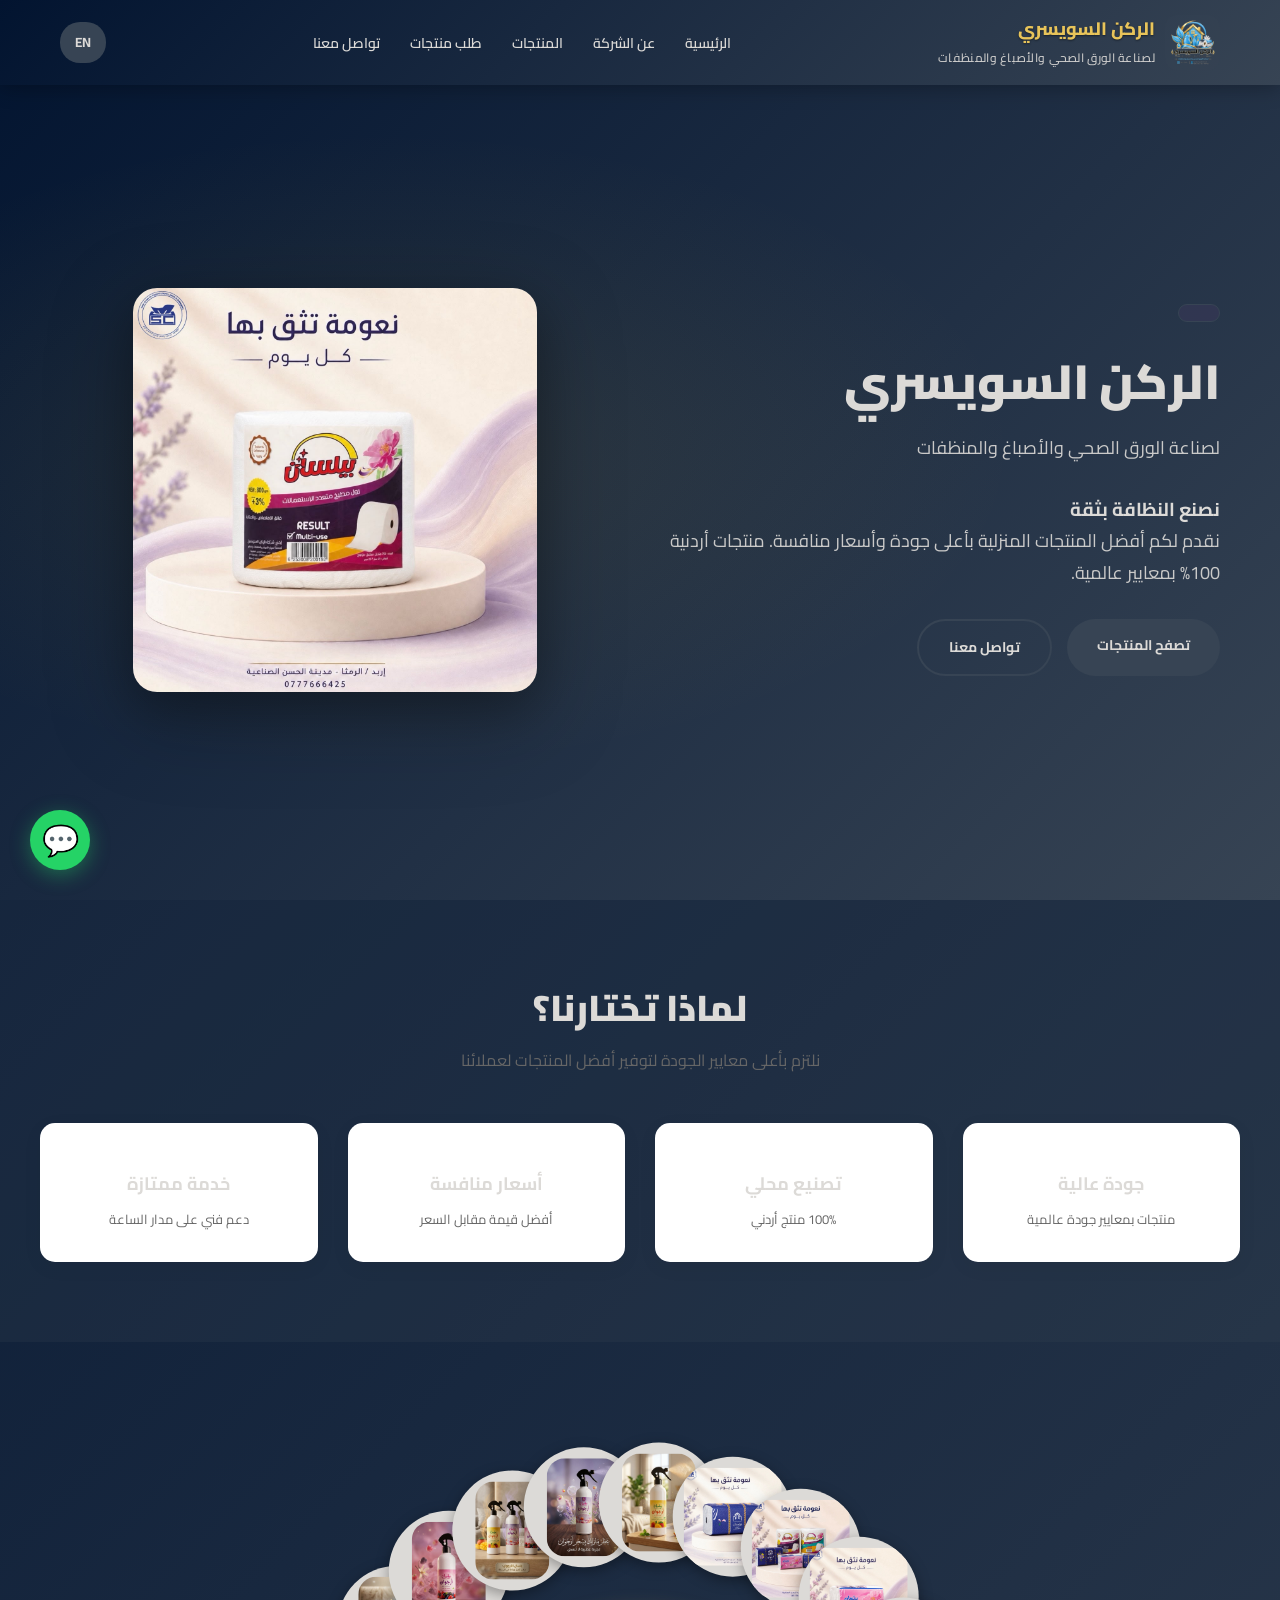
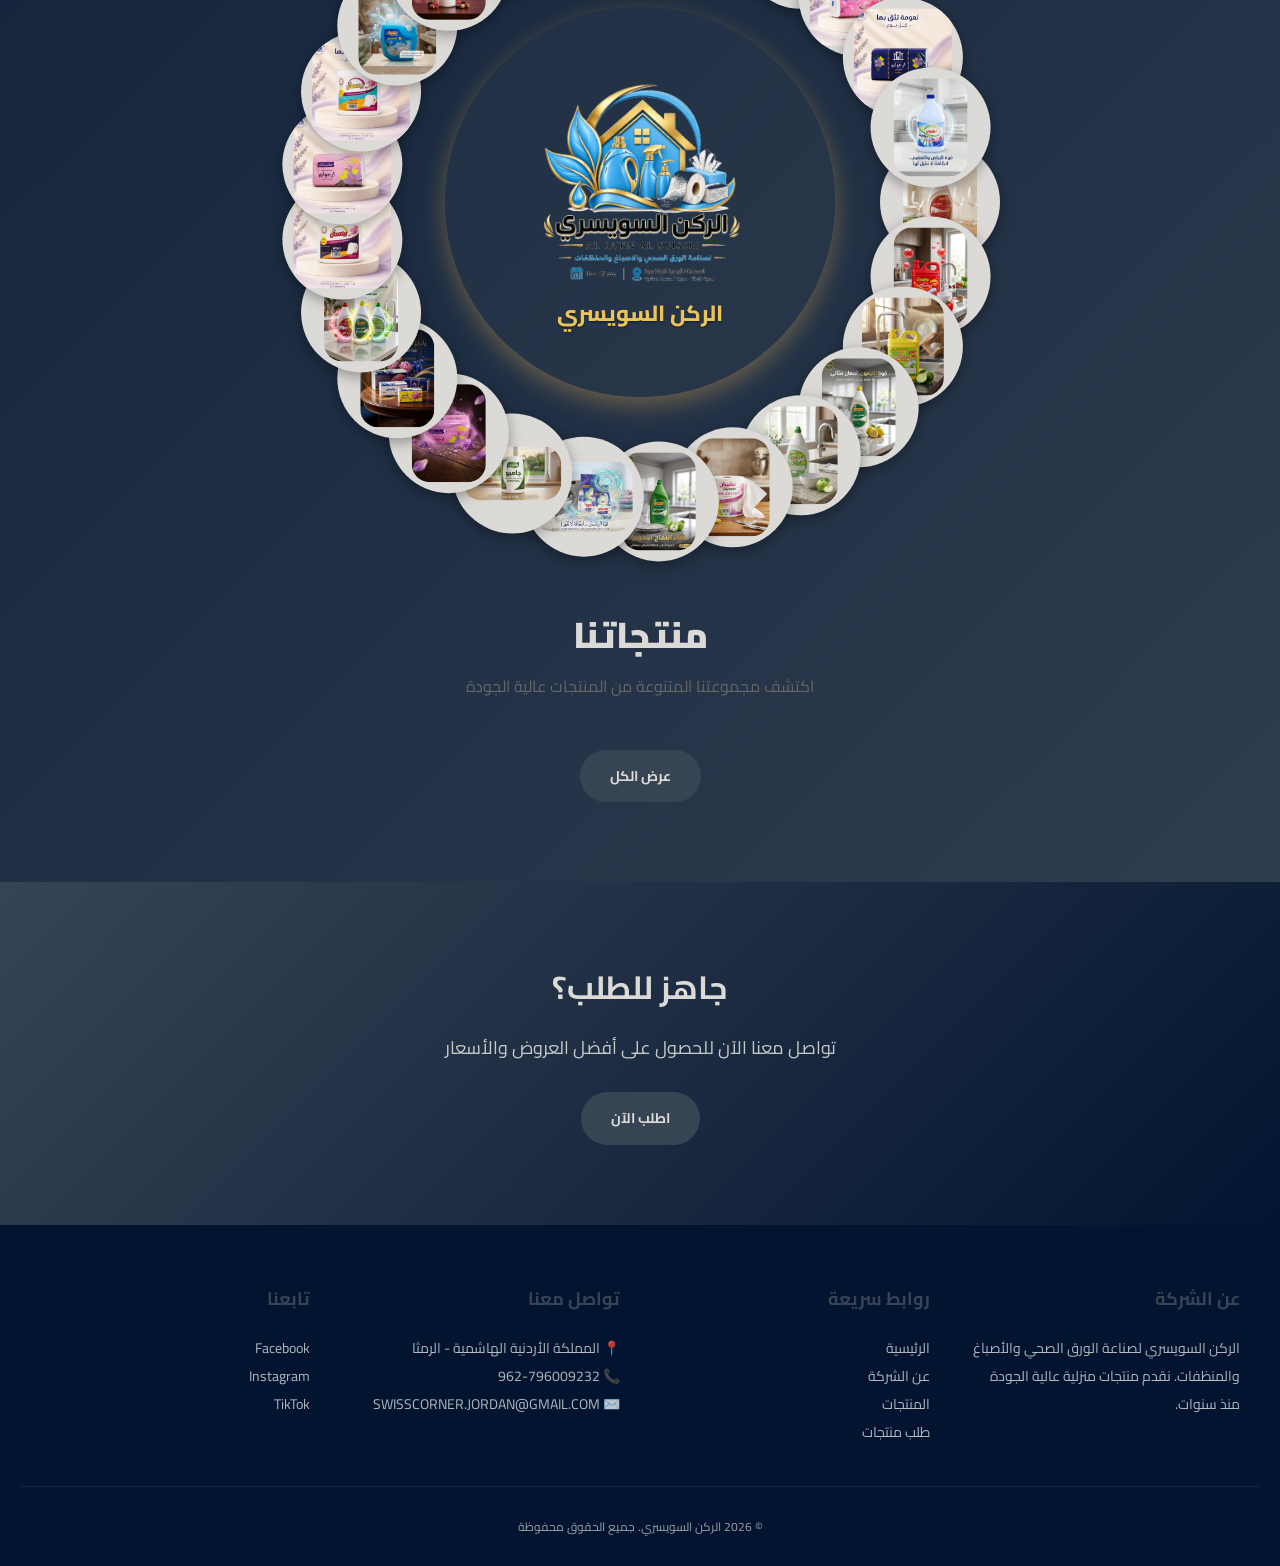
==== index.html @ 1c8a378b "Add gold 'الركن السويسري' text under orbit-center logo" ====
<!DOCTYPE html>
<html lang="ar" dir="rtl">
<head>
    <meta charset="UTF-8">
    <meta name="viewport" content="width=device-width, initial-scale=1.0">
    <title>  - </title>
    <link rel="stylesheet" href="css/style.css">
    <link rel="icon" href="images/icon-180.png">
    <link rel="apple-touch-icon" sizes="180x180" href="images/icon-180.png">
    <link rel="manifest" href="manifest.webmanifest">
    <meta name="apple-mobile-web-app-capable" content="yes">
    <meta name="mobile-web-app-capable" content="yes">
    <meta name="apple-mobile-web-app-title" content="الركن السويسري">
</head>
<body>
    <!-- Header -->
    <header>
        <div class="nav-container">
            <a href="index.html" class="logo">
                <img src="images/logo.png" alt="الركن السويسري" class="logo-img">
                <div class="logo-text">
                    <h1>الركن السويسري</h1>
                    <span>لصناعة الورق الصحي والأصباغ والمنظفات</span>
                </div>
            </a>
            <nav>
                <ul>
                    <li><a href="index.html" data-i18n="nav_home">الرئيسية</a></li>
                    <li><a href="about.html" data-i18n="nav_about">من نحن</a></li>
                    <li><a href="products.html" data-i18n="nav_products">منتجات</a></li>
                    <li><a href="order.html" data-i18n="nav_order">طلب عبر الإنترنت</a></li>
                    <li><a href="contact.html" data-i18n="nav_contact">تواصل معنا</a></li>
                </ul>
            </nav>
            <button class="lang-switch" onclick="switchLang()">EN</button>
                <button class="nav-toggle" aria-label="القائمة">☰</button>
        </div>
    </header>

    <!-- Hero Section -->
    <section class="hero">
        <div class="hero-content">
            <div class="hero-text">
                <span class="hero-badge">  </span>
                <h2 data-i18n="hero_title"> </h2>
                <p class="hero-subtitle" data-i18n="hero_subtitle">    </p>
                <h3 data-i18n="hero_slogan">  <span></span></h3>
                <p data-i18n="hero_desc">        .   100%  .</p>
                <div class="hero-buttons">
                    <a href="products.html" class="btn btn-primary" data-i18n="hero_btn1"> </a>
                    <a href="contact.html" class="btn btn-secondary" data-i18n="hero_btn2"> </a>
                </div>
            </div>
            <div class="hero-image">
                <div class="hero-slideshow">
                    <img class="hero-slide hero-slide--logo active" src="images/logo.png" alt="الركن السويسري">
                    <img class="hero-slide" src="images/slide1.png" alt="">
                    <img class="hero-slide" src="images/slide2.png" alt="">
                    <img class="hero-slide" src="images/slide3.png" alt="">
                    <img class="hero-slide" src="images/slide4.png" alt="">
                    <img class="hero-slide" src="images/slide5.png" alt="">
                    <img class="hero-slide" src="images/slide6.png" alt="">
                    <img class="hero-slide" src="images/slide7.png" alt="">
                    <img class="hero-slide" src="images/slide8.png" alt="">
                    <img class="hero-slide" src="images/slide9.png" alt="">
                </div>
            </div>
        </div>
    </section>

    <!-- Features Section -->
    <section class="features">
        <div class="section-title">
            <h2 data-i18n="features_title"> </h2>
            <p data-i18n="features_desc">       </p>
        </div>
        <div class="features-grid">
            <div class="feature-card">
                <div class="feature-icon"></div>
                <h3 data-i18n="feature1_title"> </h3>
                <p data-i18n="feature1_desc">   </p>
            </div>
            <div class="feature-card">
                <div class="feature-icon"></div>
                <h3 data-i18n="feature2_title"> </h3>
                <p data-i18n="feature2_desc">100%  </p>
            </div>
            <div class="feature-card">
                <div class="feature-icon"></div>
                <h3 data-i18n="feature3_title"> </h3>
                <p data-i18n="feature3_desc">   </p>
            </div>
            <div class="feature-card">
                <div class="feature-icon"></div>
                <h3 data-i18n="feature4_title"> </h3>
                <p data-i18n="feature4_desc">    </p>
            </div>
        </div>
    </section>

    <!-- Products Section -->
    <section class="products">
        <div class="orbit" id="orbit">
            <div class="orbit-center"><img src="images/logo.png" alt="الركن السويسري"><span class="orbit-center-text">الركن السويسري</span></div>
            <div class="orbit-ring">
                <div class="orbit-item" style="--a:0deg"><div class="orbit-img"><img src="images/orbit1.png" alt="الركن السويسري"></div></div>
                <div class="orbit-item" style="--a:14.4deg"><div class="orbit-img"><img src="images/orbit2.png" alt="الركن السويسري"></div></div>
                <div class="orbit-item" style="--a:28.8deg"><div class="orbit-img"><img src="images/orbit3.png" alt="الركن السويسري"></div></div>
                <div class="orbit-item" style="--a:43.2deg"><div class="orbit-img"><img src="images/orbit4.png" alt="الركن السويسري"></div></div>
                <div class="orbit-item" style="--a:57.6deg"><div class="orbit-img"><img src="images/orbit5.png" alt="الركن السويسري"></div></div>
                <div class="orbit-item" style="--a:72deg"><div class="orbit-img"><img src="images/orbit6.png" alt="الركن السويسري"></div></div>
                <div class="orbit-item" style="--a:86.4deg"><div class="orbit-img"><img src="images/orbit7.png" alt="الركن السويسري"></div></div>
                <div class="orbit-item" style="--a:100.8deg"><div class="orbit-img"><img src="images/orbit8.png" alt="الركن السويسري"></div></div>
                <div class="orbit-item" style="--a:115.2deg"><div class="orbit-img"><img src="images/orbit9.png" alt="الركن السويسري"></div></div>
                <div class="orbit-item" style="--a:129.6deg"><div class="orbit-img"><img src="images/orbit10.png" alt="الركن السويسري"></div></div>
                <div class="orbit-item" style="--a:144deg"><div class="orbit-img"><img src="images/orbit11.png" alt="الركن السويسري"></div></div>
                <div class="orbit-item" style="--a:158.4deg"><div class="orbit-img"><img src="images/orbit12.png" alt="الركن السويسري"></div></div>
                <div class="orbit-item" style="--a:172.8deg"><div class="orbit-img"><img src="images/orbit13.png" alt="الركن السويسري"></div></div>
                <div class="orbit-item" style="--a:187.2deg"><div class="orbit-img"><img src="images/orbit14.png" alt="الركن السويسري"></div></div>
                <div class="orbit-item" style="--a:201.6deg"><div class="orbit-img"><img src="images/orbit15.png" alt="الركن السويسري"></div></div>
                <div class="orbit-item" style="--a:216deg"><div class="orbit-img"><img src="images/orbit16.png" alt="الركن السويسري"></div></div>
                <div class="orbit-item" style="--a:230.4deg"><div class="orbit-img"><img src="images/orbit17.png" alt="الركن السويسري"></div></div>
                <div class="orbit-item" style="--a:244.8deg"><div class="orbit-img"><img src="images/orbit18.png" alt="الركن السويسري"></div></div>
                <div class="orbit-item" style="--a:259.2deg"><div class="orbit-img"><img src="images/orbit19.png" alt="الركن السويسري"></div></div>
                <div class="orbit-item" style="--a:273.6deg"><div class="orbit-img"><img src="images/orbit20.png" alt="الركن السويسري"></div></div>
                <div class="orbit-item" style="--a:288deg"><div class="orbit-img"><img src="images/orbit21.png" alt="الركن السويسري"></div></div>
                <div class="orbit-item" style="--a:302.4deg"><div class="orbit-img"><img src="images/orbit22.png" alt="الركن السويسري"></div></div>
                <div class="orbit-item" style="--a:316.8deg"><div class="orbit-img"><img src="images/orbit23.png" alt="الركن السويسري"></div></div>
                <div class="orbit-item" style="--a:331.2deg"><div class="orbit-img"><img src="images/orbit24.png" alt="الركن السويسري"></div></div>
                <div class="orbit-item" style="--a:345.6deg"><div class="orbit-img"><img src="images/orbit25.png" alt="الركن السويسري"></div></div>
            </div>
        </div>
        <div class="section-title">
            <h2 data-i18n="products_title"></h2>
            <p data-i18n="products_desc">      </p>
        </div>
        <div style="text-align: center; margin-top: 40px;">
            <a href="products.html" class="btn btn-primary" data-i18n="view_all"> </a>
        </div>
    </section>

    <!-- CTA Section -->
    <section class="cta">
        <h2 data-i18n="cta_title"> </h2>
        <p data-i18n="cta_desc">       </p>
        <a href="order.html" class="btn btn-primary" data-i18n="cta_btn"> </a>
    </section>

    <!-- Footer -->
    <footer>
        <div class="footer-grid">
            <div class="footer-col">
                <h3 data-i18n="footer_about">عن الشركة</h3>
                <p data-i18n="footer_about_desc">      .       .</p>
            </div>
            <div class="footer-col">
                <h3 data-i18n="footer_links">روابط سريعة</h3>
                <a href="index.html" data-i18n="nav_home">الرئيسية</a>
                <a href="about.html" data-i18n="nav_about">من نحن</a>
                <a href="products.html" data-i18n="nav_products">منتجات</a>
                <a href="order.html" data-i18n="nav_order">طلب عبر الإنترنت</a>
            </div>
            <div class="footer-col">
                <h3 data-i18n="footer_contact">تواصل معنا</h3>
                <p>📍 المملكة الأردنية الهاشمية - الرمثا</p>
                <p>📞 962-796009232</p>
                <p>✉️ SWISSCORNER.JORDAN@GMAIL.COM</p>
            </div>
            <div class="footer-col">
                <h3>تابعنا</h3>
                <a href="https://www.facebook.com/profile.php?id=61593704157721">Facebook</a>
                <a href="https://www.instagram.com/swisscorner.jordan/">Instagram</a>
                <a href="https://www.tiktok.com/@wadi1975wadi">TikTok</a>
            </div>
        </div>
        <div class="footer-bottom">
            <p>© 2026 الركن السويسري. <span data-i18n="footer_rights">جميع الحقوق محفوظة</span></p>
        </div>
    </footer>

    <!-- WhatsApp Button -->
    <a href="https://wa.me/962796009232" class="whatsapp-btn" target="_blank">💬</a>

    <script src="js/main.js"></script>
</body>
</html>
---- css/style.css ----
@import url('https://fonts.googleapis.com/css2?family=Cairo:wght@400;600;700;900&display=swap');

* {
    margin: 0;
    padding: 0;
    box-sizing: border-box;
}

img {
    border-radius: 22px;
}

:root {
    --primary: #DCDAD7;
    --secondary: #374454;
    --accent: #374454;
    --gold: #374454;
    --gold-light: #DCDAD7;
    --gold-dark: #374454;
    --white: #ffffff;
    --gray: rgba(55,68,84,0.22);
    --text: #DCDAD7;
    --grad: linear-gradient(135deg, #021430 0%, #374454 100%);
    --grad-soft: linear-gradient(135deg, #374454 0%, #021430 100%);
    --panel: rgba(55,68,84,0.18);
    --ink: #021430;
}

html {
    background: #021430;
}

body {
    font-family: 'Cairo', sans-serif;
    direction: rtl;
    line-height: 1.6;
    color: var(--text);
    background: var(--grad);
    min-height: 100vh;
}

body.ltr {
    direction: ltr;
}

/* Header */
header {
    background: var(--grad);
    color: var(--text);
    padding: 15px 0;
    position: fixed;
    width: 100%;
    top: 0;
    z-index: 1000;
    box-shadow: 0 2px 20px rgba(0,0,0,0.3);
}

.nav-container {
    max-width: 1200px;
    margin: 0 auto;
    padding: 0 20px;
    display: flex;
    justify-content: space-between;
    align-items: center;
}

.logo {
    display: flex;
    align-items: center;
    gap: 10px;
    text-decoration: none;
    color: var(--text);
}

.logo-img {
    width: 55px;
    height: 55px;
    object-fit: contain;
    border-radius: 12px;
    background: var(--panel);
    padding: 4px;
}

.logo-text h1 {
    font-size: 18px;
    font-weight: 800;
    color: #E8C45A;
    font-family: 'Cairo', sans-serif;
    text-shadow: 0 1px 2px rgba(0,0,0,0.45);
}

.logo-text span {
    font-size: 12px;
    font-weight: 500;
    color: var(--text);
    opacity: 0.92;
    letter-spacing: 0.3px;
}

nav ul {
    display: flex;
    list-style: none;
    gap: 30px;
}

nav a {
    color: var(--text);
    text-decoration: none;
    font-weight: 600;
    transition: color 0.3s;
    font-size: 14px;
}

nav a:hover {
    color: var(--gold);
}

.lang-switch {
    background: var(--gold);
    color: var(--primary);
    border: none;
    padding: 8px 15px;
    border-radius: 20px;
    cursor: pointer;
    font-weight: 700;
    font-family: 'Cairo', sans-serif;
    transition: all 0.3s;
}

.lang-switch:hover {
    background: var(--white);
}

.nav-toggle {
    display: none;
    background: transparent;
    border: none;
    color: var(--white);
    font-size: 28px;
    cursor: pointer;
    padding: 4px 10px;
    line-height: 1;
}

/* Hero Section */
.hero {
    background: var(--grad);
    color: var(--text);
    min-height: 100vh;
    display: flex;
    align-items: center;
    padding-top: 80px;
    position: relative;
    overflow: hidden;
}

.hero::before {
    content: '';
    position: absolute;
    top: 0;
    left: 0;
    right: 0;
    bottom: 0;
    background: radial-gradient(ellipse at 30% 50%, rgba(212, 175, 55, 0.1) 0%, transparent 50%);
}

.hero-content {
    max-width: 1200px;
    margin: 0 auto;
    padding: 0 20px;
    display: grid;
    grid-template-columns: 1fr 1fr;
    gap: 60px;
    align-items: center;
    position: relative;
    z-index: 1;
}

.hero-text h2 {
    font-size: 48px;
    font-weight: 900;
    margin-bottom: 20px;
    line-height: 1.3;
    font-family: 'Cairo', sans-serif;
}

.hero-text h2 span {
    color: var(--primary);
}

.hero-text p {
    font-size: 18px;
    opacity: 0.9;
    margin-bottom: 30px;
    line-height: 1.8;
}

.hero-badge {
    display: inline-block;
    background: rgba(122, 59, 143, 0.12);
    color: var(--primary);
    padding: 8px 20px;
    border-radius: 25px;
    border: 1px solid var(--gold);
    font-size: 14px;
    font-weight: 600;
    margin-bottom: 20px;
}

.hero-slide--logo {
    background: rgba(255, 255, 255, 0.92);
    padding: 18px;
    box-shadow: 0 20px 55px rgba(198, 156, 82, 0.40);
    animation: logoFloat 4s ease-in-out infinite, logoGlow 3s ease-in-out infinite;
}

@keyframes logoFloat {
    0%, 100% { transform: translateY(0); }
    50% { transform: translateY(-16px); }
}

@keyframes logoGlow {
    0%, 100% { box-shadow: 0 20px 55px rgba(198, 156, 82, 0.35); }
    50% { box-shadow: 0 26px 70px rgba(198, 156, 82, 0.65); }
}

.orbit {
    position: relative;
    width: 740px;
    height: 740px;
    margin: 10px auto 35px;
}

.orbit-ring {
    position: absolute;
    inset: 0;
    animation: orbitSpin 26s linear infinite;
}

.orbit-item {
    position: absolute;
    top: 50%;
    left: 50%;
    width: 120px;
    height: 120px;
    margin: -60px;
    transform: rotate(var(--a)) translate(300px) rotate(calc(-1 * var(--a)));
}

.orbit-img {
    width: 100%;
    height: 100%;
    border-radius: 50%;
    background: var(--gold-light);
    box-shadow: 0 4px 14px rgba(0, 0, 0, 0.35);
    overflow: hidden;
    display: flex;
    align-items: center;
    justify-content: center;
    animation: orbitCounter 26s linear infinite;
}

.orbit-img img {
    max-width: 82%;
    max-height: 82%;
    width: auto;
    height: auto;
    object-fit: contain;
    border-radius: 18px;
}

.orbit-item.powder {
    transform: rotate(var(--a)) translate(300px) rotate(calc(-1 * var(--a))) scale(1.18);
}

.orbit-item.powder .orbit-img {
    box-shadow: 0 6px 22px rgba(198, 156, 82, 0.55);
}

.orbit-item.powder .orbit-img img {
    max-width: 82%;
    max-height: 82%;
    width: auto;
    height: auto;
    object-fit: contain;
    border-radius: 18px;
}

.orbit-center {
    position: absolute;
    top: 50%;
    left: 50%;
    transform: translate(-50%, -50%);
    width: 390px;
    height: 390px;
    box-sizing: border-box;
    border-radius: 50%;
    background: var(--gray);
    padding: 18px;
    overflow: hidden;
    box-shadow: 0 8px 24px rgba(198, 156, 82, 0.45);
    z-index: 5;
    display: flex;
    flex-direction: column;
    align-items: center;
    justify-content: center;
    gap: 10px;
}

.orbit-center img {
    width: 60%;
    height: auto;
    max-height: 60%;
    object-fit: contain;
}

.orbit-center-text {
    color: #E8C45A;
    font-family: 'Cairo', sans-serif;
    font-weight: 800;
    font-size: 22px;
    text-align: center;
    line-height: 1.2;
    text-shadow: 0 1px 2px rgba(0,0,0,0.45);
}

@keyframes orbitSpin {
    to { transform: rotate(360deg); }
}

@keyframes orbitCounter {
    to { transform: rotate(-360deg); }
}

.hero-buttons {
    display: flex;
    gap: 15px;
}

.btn {
    padding: 15px 30px;
    border-radius: 30px;
    text-decoration: none;
    font-weight: 700;
    font-size: 14px;
    transition: all 0.3s;
    display: inline-block;
}

.btn-primary {
    background: var(--accent);
    color: var(--gold-light);
}

.btn-primary:hover {
    background: var(--gold-light);
    color: var(--ink);
    transform: translateY(-3px);
}

.btn-secondary {
    background: transparent;
    color: var(--gold-light);
    border: 2px solid var(--gold);
}

.btn-secondary:hover {
    background: var(--gold);
    color: var(--ink);
}

.hero-image {
    position: relative;
    display: flex;
    align-items: center;
    justify-content: center;
    min-height: 440px;
}

.hero-image img {
    max-width: 100%;
    height: auto;
    filter: drop-shadow(0 20px 40px rgba(0,0,0,0.3));
    border-radius: 20px;
}

.hero-slideshow {
    position: absolute;
    inset: 0;
    z-index: 1;
}

.hero-slideshow .hero-slide {
    position: absolute;
    inset: 0;
    margin: auto;
    max-width: 92%;
    max-height: 92%;
    width: auto;
    height: auto;
    object-fit: contain;
    border-radius: 24px;
    box-shadow: 0 16px 40px rgba(0,0,0,0.18);
    opacity: 0;
    transition: opacity 1.2s ease;
}

.hero-slideshow .hero-slide.active {
    opacity: 1;
}

/* Features Section */
.features {
    padding: 80px 20px;
    background: var(--gray);
}

.section-title {
    text-align: center;
    margin-bottom: 50px;
}

.section-title h2 {
    font-size: 36px;
    font-weight: 900;
    color: var(--primary);
    margin-bottom: 10px;
    font-family: 'Cairo', sans-serif;
}

.section-title p {
    color: #666;
    font-size: 16px;
}

.features-grid {
    max-width: 1200px;
    margin: 0 auto;
    display: grid;
    grid-template-columns: repeat(4, 1fr);
    gap: 30px;
}

.feature-card {
    background: var(--white);
    padding: 30px;
    border-radius: 15px;
    text-align: center;
    box-shadow: 0 5px 20px rgba(0,0,0,0.05);
    transition: all 0.3s;
    border: 2px solid transparent;
}

.feature-card:hover {
    transform: translateY(-10px);
    border-color: var(--gold);
}

.feature-icon {
    font-size: 48px;
    margin-bottom: 15px;
}

.feature-card h3 {
    font-size: 18px;
    color: var(--primary);
    margin-bottom: 10px;
}

.feature-card p {
    font-size: 13px;
    color: #666;
}

/* Products Section */
.products {
    padding: 80px 20px;
}

.products-grid {
    max-width: 1200px;
    margin: 0 auto;
    display: grid;
    grid-template-columns: repeat(3, 1fr);
    gap: 30px;
}

.product-card {
    background: var(--white);
    border-radius: 15px;
    overflow: hidden;
    box-shadow: 0 5px 20px rgba(0,0,0,0.1);
    transition: all 0.3s;
    border: 2px solid var(--gold);
}

.product-card:hover {
    transform: translateY(-10px);
    border-color: var(--gold);
    box-shadow: 0 15px 40px rgba(122, 59, 143, 0.2);
}

.product-image {
    width: 100%;
    height: 200px;
    padding: 20px;
    display: flex;
    align-items: center;
    justify-content: center;
    background: linear-gradient(145deg, #f8f9fa 0%, #e9ecef 100%);
    border-bottom: 3px solid var(--gold);
    border-radius: 18px;
    overflow: hidden;
}

.product-image img {
    max-width: 100%;
    max-height: 100%;
    width: auto;
    height: auto;
    object-fit: contain;
    border-radius: 16px;
}

.product-image.bg-tissue {
    background: linear-gradient(145deg, #e8f4f8 0%, #d1ecf1 100%);
}

.product-image.bg-cleaner {
    background: linear-gradient(145deg, #fff3cd 0%, #ffeeba 100%);
}

.product-image.bg-group {
    background: linear-gradient(145deg, #d4edda 0%, #c3e6cb 100%);
}

.product-image.bg-laundry {
    background: linear-gradient(145deg, #cce5ff 0%, #b8daff 100%);
}

.product-image.bg-kitchen {
    background: linear-gradient(145deg, #f8d7da 0%, #f5c6cb 100%);
}

.category-header {
    grid-column: 1 / -1;
    text-align: center;
    padding: 30px 0 20px;
    border-bottom: 3px solid var(--gold);
    margin-bottom: 10px;
}

.category-header h2 {
    font-size: 28px;
    color: var(--primary);
    display: inline-flex;
    align-items: center;
    gap: 10px;
}

.category-header h2::before,
.category-header h2::after {
    content: '';
    width: 50px;
    height: 2px;
    background: var(--gold);
}

.product-info {
    padding: 20px;
}

.product-info h3 {
    font-size: 18px;
    color: var(--primary);
    margin-bottom: 10px;
}

.product-info p {
    font-size: 13px;
    color: #666;
    margin-bottom: 15px;
}

.product-price {
    font-size: 20px;
    font-weight: 900;
    color: var(--gold);
}

/* CTA Section */
.cta {
    background: var(--grad-soft);
    color: var(--gold-light);
    padding: 80px 20px;
    text-align: center;
}

.cta h2 {
    font-size: 32px;
    margin-bottom: 20px;
}

.cta p {
    font-size: 18px;
    opacity: 0.9;
    margin-bottom: 30px;
}

/* Footer */
footer {
    background: #021430;
    color: var(--gold-light);
    padding: 60px 20px 30px;
}

.footer-grid {
    max-width: 1200px;
    margin: 0 auto;
    display: grid;
    grid-template-columns: repeat(4, 1fr);
    gap: 40px;
    margin-bottom: 40px;
}

.footer-col h3 {
    color: var(--gold);
    font-size: 18px;
    margin-bottom: 20px;
}

.footer-col p,
.footer-col a {
    color: rgba(237,236,234,0.75);
    text-decoration: none;
    font-size: 14px;
    line-height: 2;
    display: block;
}

.footer-col a:hover {
    color: var(--gold);
}

.footer-bottom {
    text-align: center;
    padding-top: 30px;
    border-top: 1px solid rgba(255,255,255,0.1);
    font-size: 12px;
    opacity: 0.7;
}

/* WhatsApp Button */
.whatsapp-btn {
    position: fixed;
    bottom: 30px;
    left: 30px;
    background: #25d366;
    color: white;
    width: 60px;
    height: 60px;
    border-radius: 50%;
    display: flex;
    align-items: center;
    justify-content: center;
    font-size: 30px;
    text-decoration: none;
    box-shadow: 0 5px 20px rgba(37, 211, 102, 0.4);
    transition: all 0.3s;
    z-index: 1000;
}

.whatsapp-btn:hover {
    transform: scale(1.1);
    box-shadow: 0 8px 30px rgba(37, 211, 102, 0.6);
}

/* Page Header */
.page-header {
    background: var(--grad);
    color: var(--text);
    padding: 150px 20px 80px;
    text-align: center;
}

.page-header h1 {
    font-size: 42px;
    font-weight: 900;
    margin-bottom: 15px;
}

.page-header p {
    font-size: 18px;
    opacity: 0.8;
}

/* About Section */
.about-content {
    max-width: 1200px;
    margin: 0 auto;
    padding: 80px 20px;
    display: grid;
    grid-template-columns: 1fr 1fr;
    gap: 60px;
    align-items: center;
}

.about-text h2 {
    font-size: 32px;
    color: var(--primary);
    margin-bottom: 20px;
}

.about-text p {
    font-size: 16px;
    line-height: 1.8;
    color: #666;
    margin-bottom: 15px;
}

.about-image img {
    width: 100%;
    border-radius: 20px;
    box-shadow: 0 10px 30px rgba(0,0,0,0.1);
}

.about-slogan {
    margin-top: 25px;
    padding: 18px 22px;
    background: linear-gradient(135deg, var(--accent), #021430);
    color: var(--gold-light);
    border-radius: 12px;
    font-weight: 700;
    font-size: 17px;
    line-height: 1.7;
    text-align: center;
    box-shadow: 0 6px 18px rgba(122,59,143,0.25);
}

/* Contact Form */
.contact-form {
    max-width: 600px;
    margin: 0 auto;
    padding: 40px;
    background: var(--white);
    border-radius: 15px;
    box-shadow: 0 5px 20px rgba(0,0,0,0.1);
}

.form-group {
    margin-bottom: 20px;
}

.form-group label {
    display: block;
    margin-bottom: 8px;
    font-weight: 600;
    color: var(--primary);
}

.form-group input,
.form-group textarea {
    width: 100%;
    padding: 12px 15px;
    border: 2px solid var(--gold);
    border-radius: 8px;
    font-family: 'Cairo', sans-serif;
    font-size: 14px;
    transition: border-color 0.3s;
}

.form-group input:focus,
.form-group textarea:focus {
    outline: none;
    border-color: var(--gold);
}

.form-group textarea {
    height: 120px;
    resize: vertical;
}

/* Order Form */
.order-items {
    background: var(--gray);
    padding: 20px;
    border-radius: 10px;
    margin-bottom: 20px;
}

.order-item {
    display: flex;
    justify-content: space-between;
    align-items: center;
    padding: 10px 0;
    border-bottom: 1px solid #ddd;
}

.order-item:last-child {
    border-bottom: none;
}

.order-item label {
    display: flex;
    align-items: center;
    gap: 10px;
}

.order-item input[type="number"] {
    width: 80px;
    padding: 8px;
    border: 2px solid var(--gold);
    border-radius: 5px;
    text-align: center;
}

/* Responsive */
@media (max-width: 992px) {
    .hero-content {
        grid-template-columns: 1fr;
        text-align: center;
    }
    
    .hero-buttons {
        justify-content: center;
    }
    
    .hero-slide--logo {
        padding: 14px;
    }
    
    .features-grid {
        grid-template-columns: repeat(2, 1fr);
    }
    
    .products-grid {
        grid-template-columns: repeat(2, 1fr);
    }
    
    .footer-grid {
        grid-template-columns: repeat(2, 1fr);
    }
    
    .about-content {
        grid-template-columns: 1fr;
    }
}

@media (max-width: 768px) {
    .nav-container {
        flex-wrap: wrap;
        gap: 10px;
    }

    .nav-toggle {
        display: block;
    }

    nav {
        width: 100%;
        order: 3;
    }

    nav ul {
        display: none;
        flex-direction: column;
        gap: 0;
        width: 100%;
        background: #021430;
        padding: 8px 0;
        box-shadow: 0 10px 20px rgba(0,0,0,0.3);
    }

    nav ul.open {
        display: flex;
    }

    nav a {
        padding: 12px 20px;
        display: block;
        border-top: 1px solid rgba(255,255,255,0.08);
    }
    
    .hero-text h2 {
        font-size: 28px;
    }
    
    .features-grid,
    .products-grid {
        grid-template-columns: 1fr;
    }
    
    .footer-grid {
        grid-template-columns: 1fr;
    }
    
    .orbit {
        width: 380px;
        height: 380px;
    }
    
    .orbit-item {
        width: 66px;
        height: 66px;
        margin: -33px;
        transform: rotate(var(--a)) translate(150px) rotate(calc(-1 * var(--a)));
    }

    .orbit-item.powder {
        transform: rotate(var(--a)) translate(150px) rotate(calc(-1 * var(--a))) scale(1.18);
    }

    .orbit-center {
        width: 195px;
        height: 195px;
        padding: 14px;
    }

    .orbit-center-text {
        font-size: 12px;
    }
}

/* Lightbox - click any image to enlarge */
.lightbox {
    position: fixed;
    inset: 0;
    background: rgba(0, 0, 0, 0.88);
    display: none;
    align-items: center;
    justify-content: center;
    z-index: 9999;
    padding: 30px;
    cursor: zoom-out;
}

.lightbox.active {
    display: flex;
}

.lightbox-img {
    max-width: 92%;
    max-height: 92%;
    border-radius: 14px;
    box-shadow: 0 12px 50px rgba(0, 0, 0, 0.6);
    background: var(--gray);
    object-fit: contain;
}

.lightbox-close {
    position: absolute;
    top: 18px;
    left: 28px;
    color: #fff;
    font-size: 46px;
    font-weight: 700;
    line-height: 1;
    cursor: pointer;
    user-select: none;
}
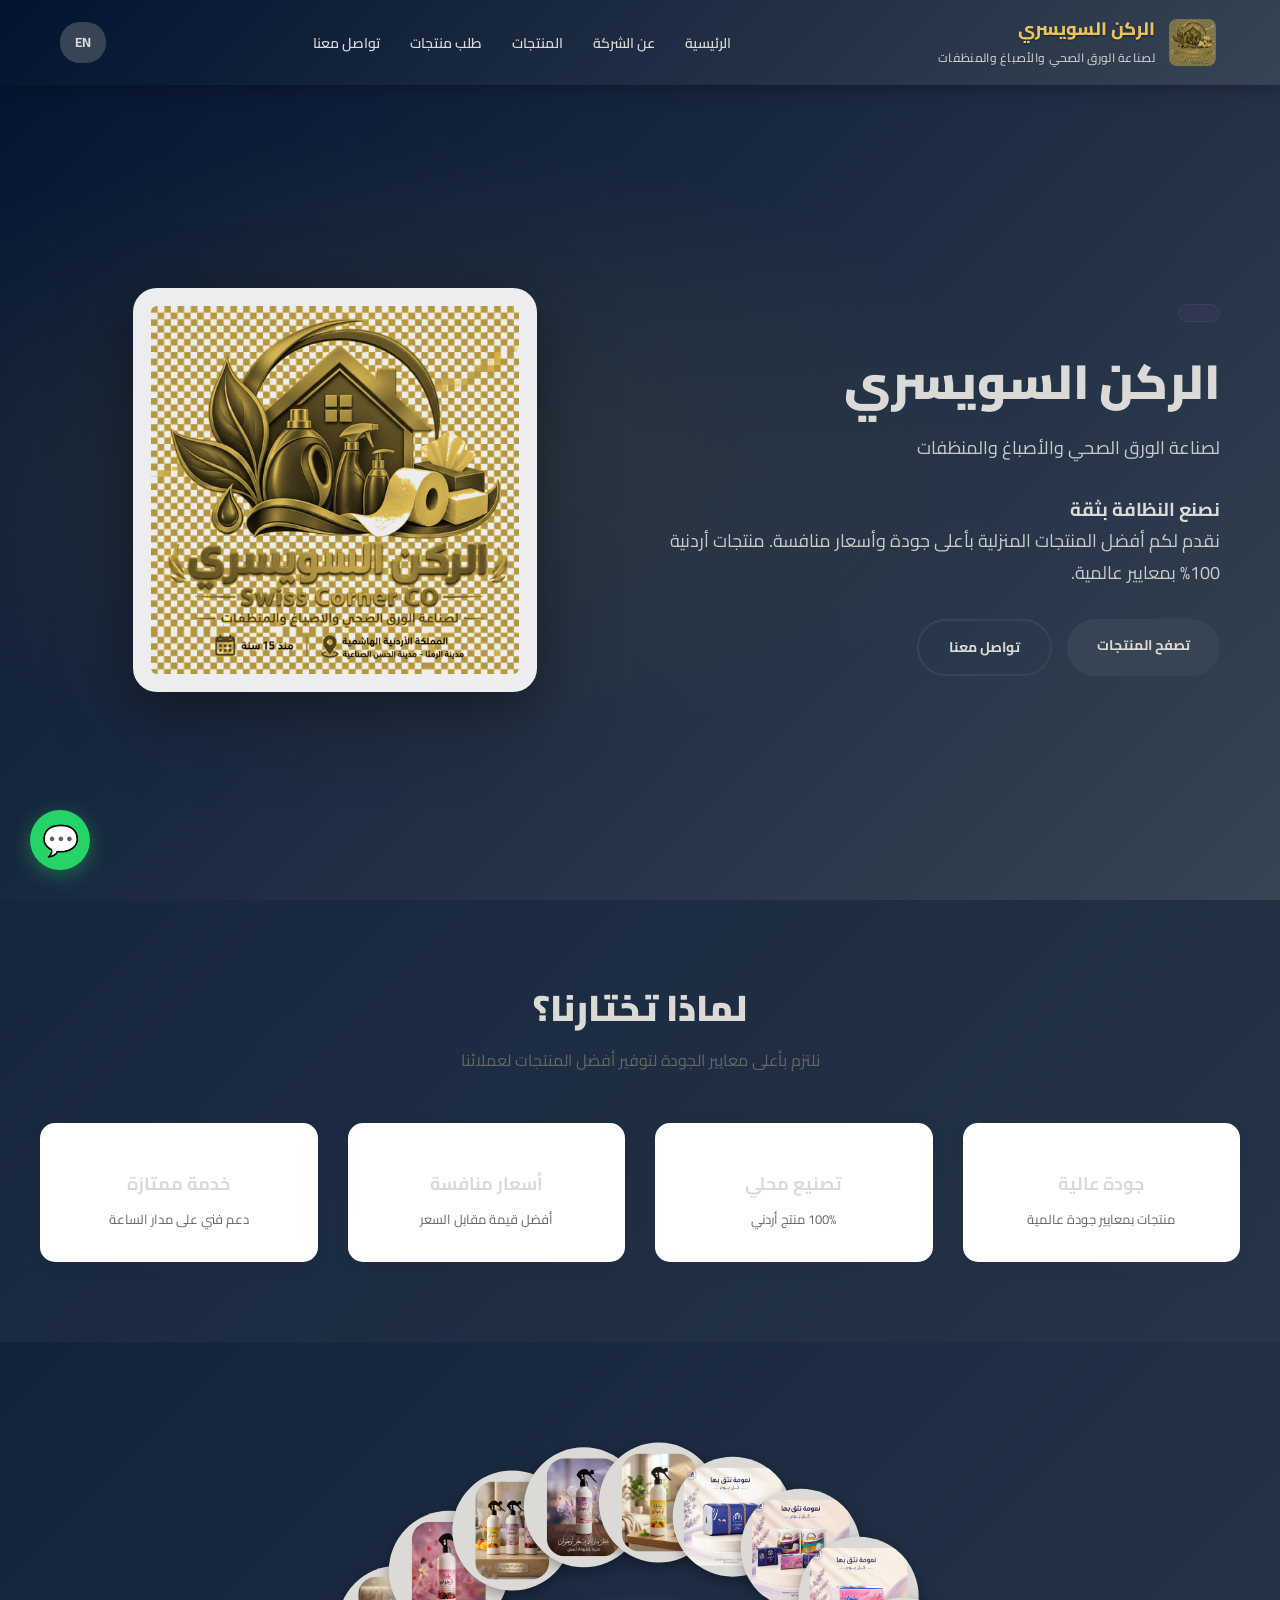
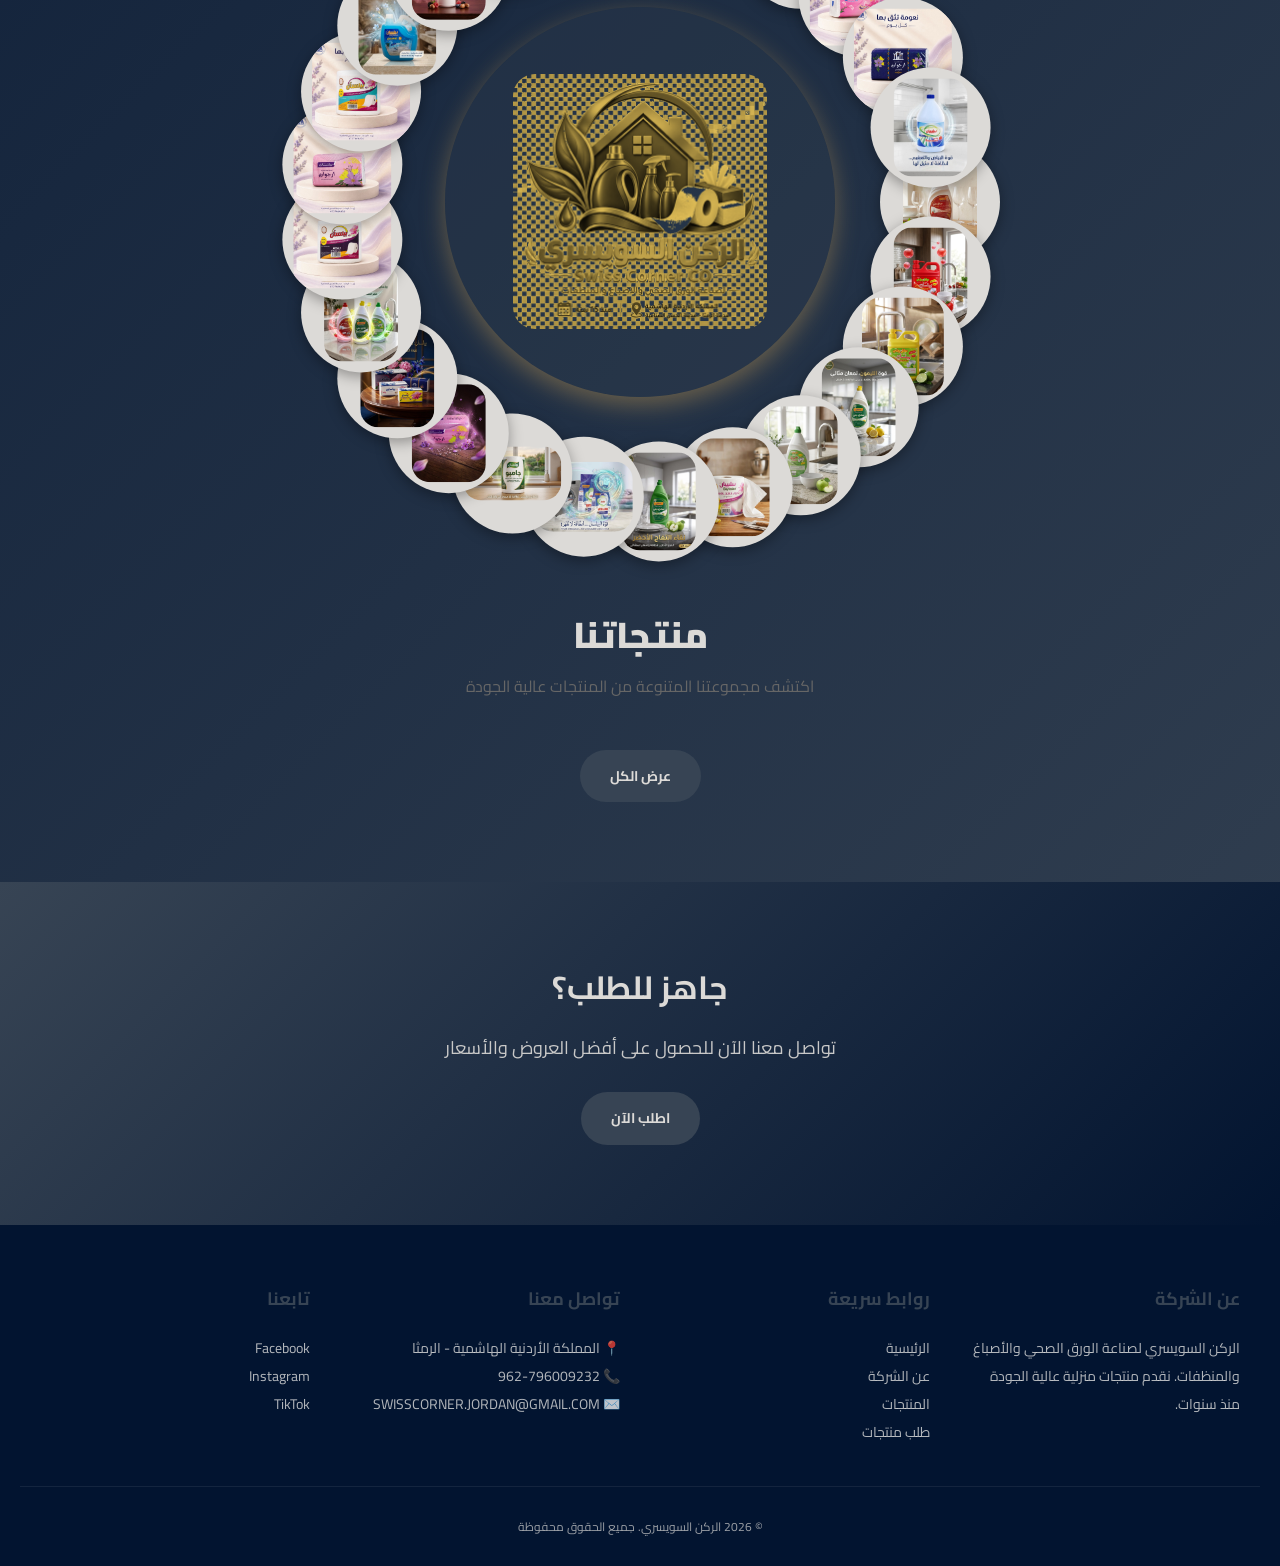
==== commit c6d7cfa8: "Recolor logo gold to match theme; remove orbit-center caption" ====
--- a/index.html
+++ b/index.html
@@ -101,7 +101,7 @@
     <!-- Products Section -->
     <section class="products">
         <div class="orbit" id="orbit">
-            <div class="orbit-center"><img src="images/logo.png" alt="الركن السويسري"><span class="orbit-center-text">الركن السويسري</span></div>
+            <div class="orbit-center"><img src="images/logo.png" alt="الركن السويسري"></div>
             <div class="orbit-ring">
                 <div class="orbit-item" style="--a:0deg"><div class="orbit-img"><img src="images/orbit1.png" alt="الركن السويسري"></div></div>
                 <div class="orbit-item" style="--a:14.4deg"><div class="orbit-img"><img src="images/orbit2.png" alt="الركن السويسري"></div></div>
--- a/css/style.css
+++ b/css/style.css
@@ -308,20 +308,10 @@
 }
 
 .orbit-center img {
-    width: 60%;
+    width: 72%;
     height: auto;
-    max-height: 60%;
+    max-height: 72%;
     object-fit: contain;
-}
-
-.orbit-center-text {
-    color: #E8C45A;
-    font-family: 'Cairo', sans-serif;
-    font-weight: 800;
-    font-size: 22px;
-    text-align: center;
-    line-height: 1.2;
-    text-shadow: 0 1px 2px rgba(0,0,0,0.45);
 }
 
 @keyframes orbitSpin {
@@ -915,10 +905,6 @@
         height: 195px;
         padding: 14px;
     }
-
-    .orbit-center-text {
-        font-size: 12px;
-    }
 }
 
 /* Lightbox - click any image to enlarge */
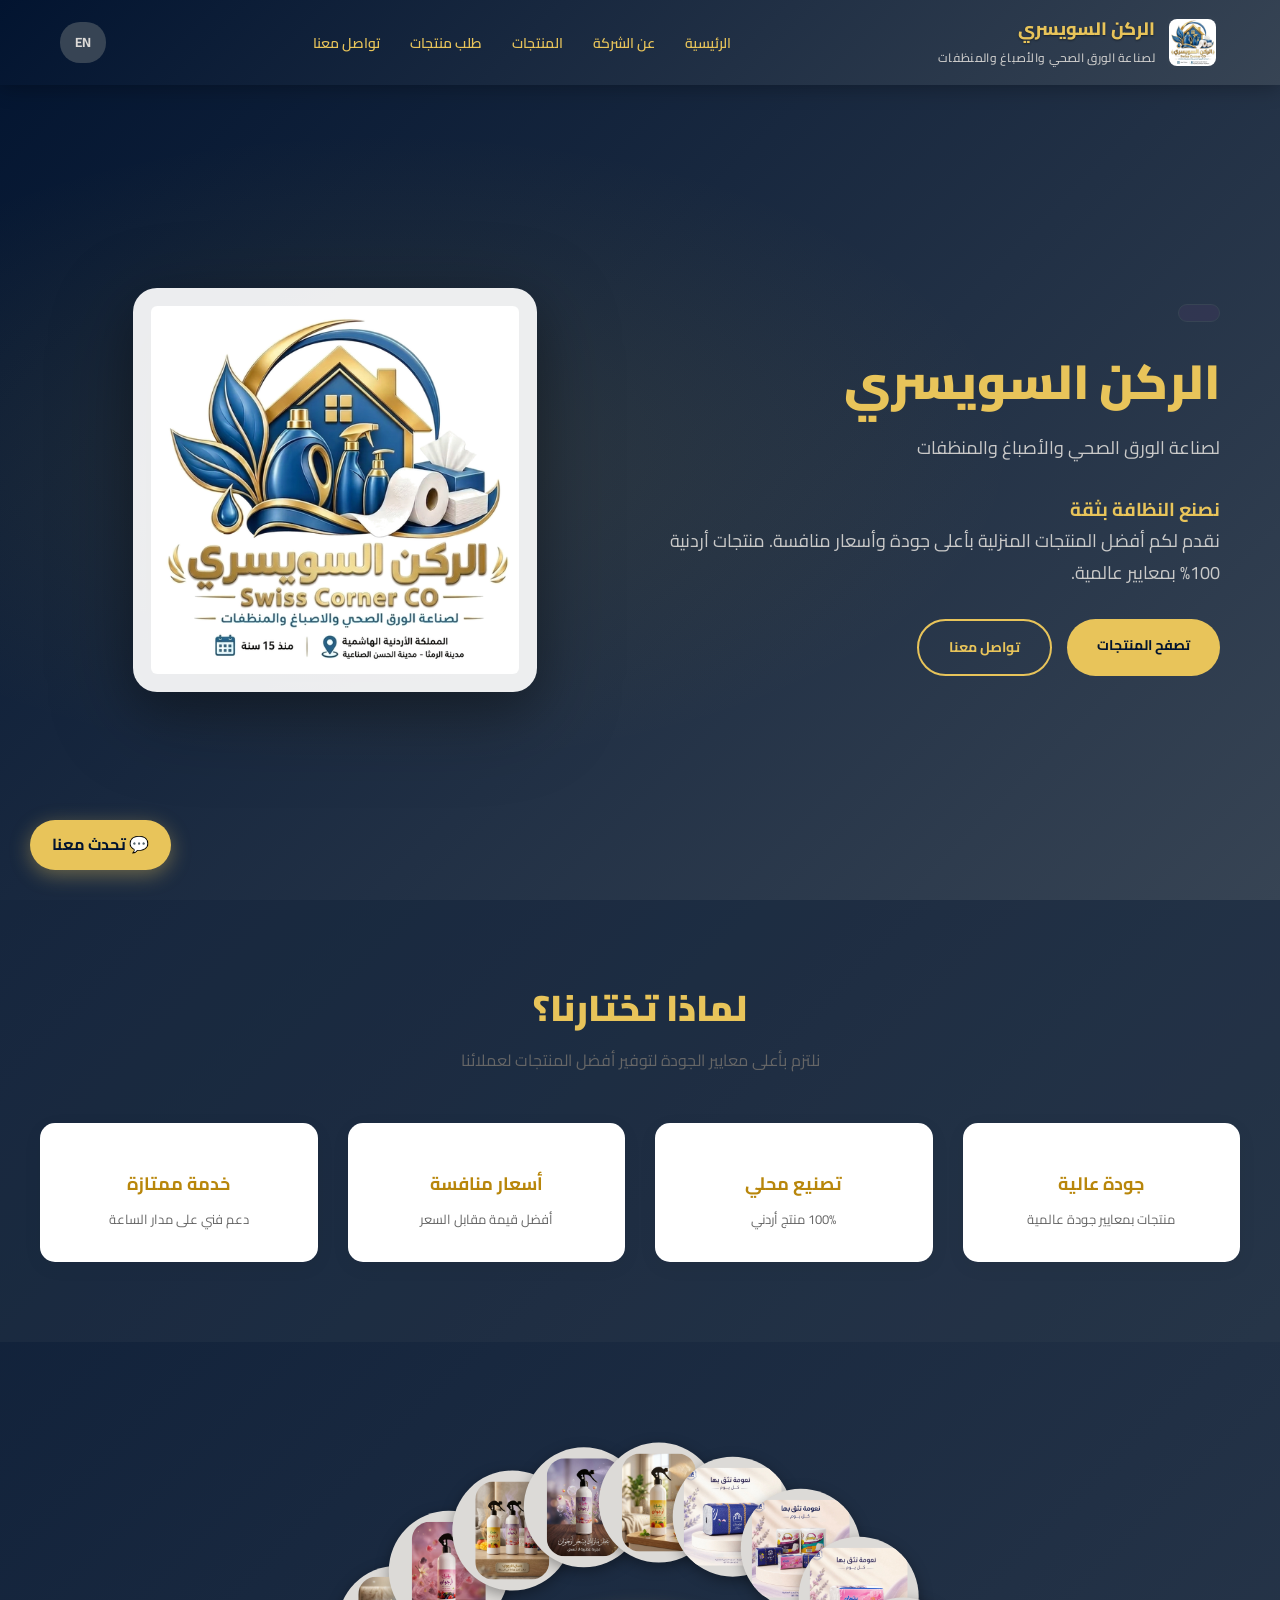
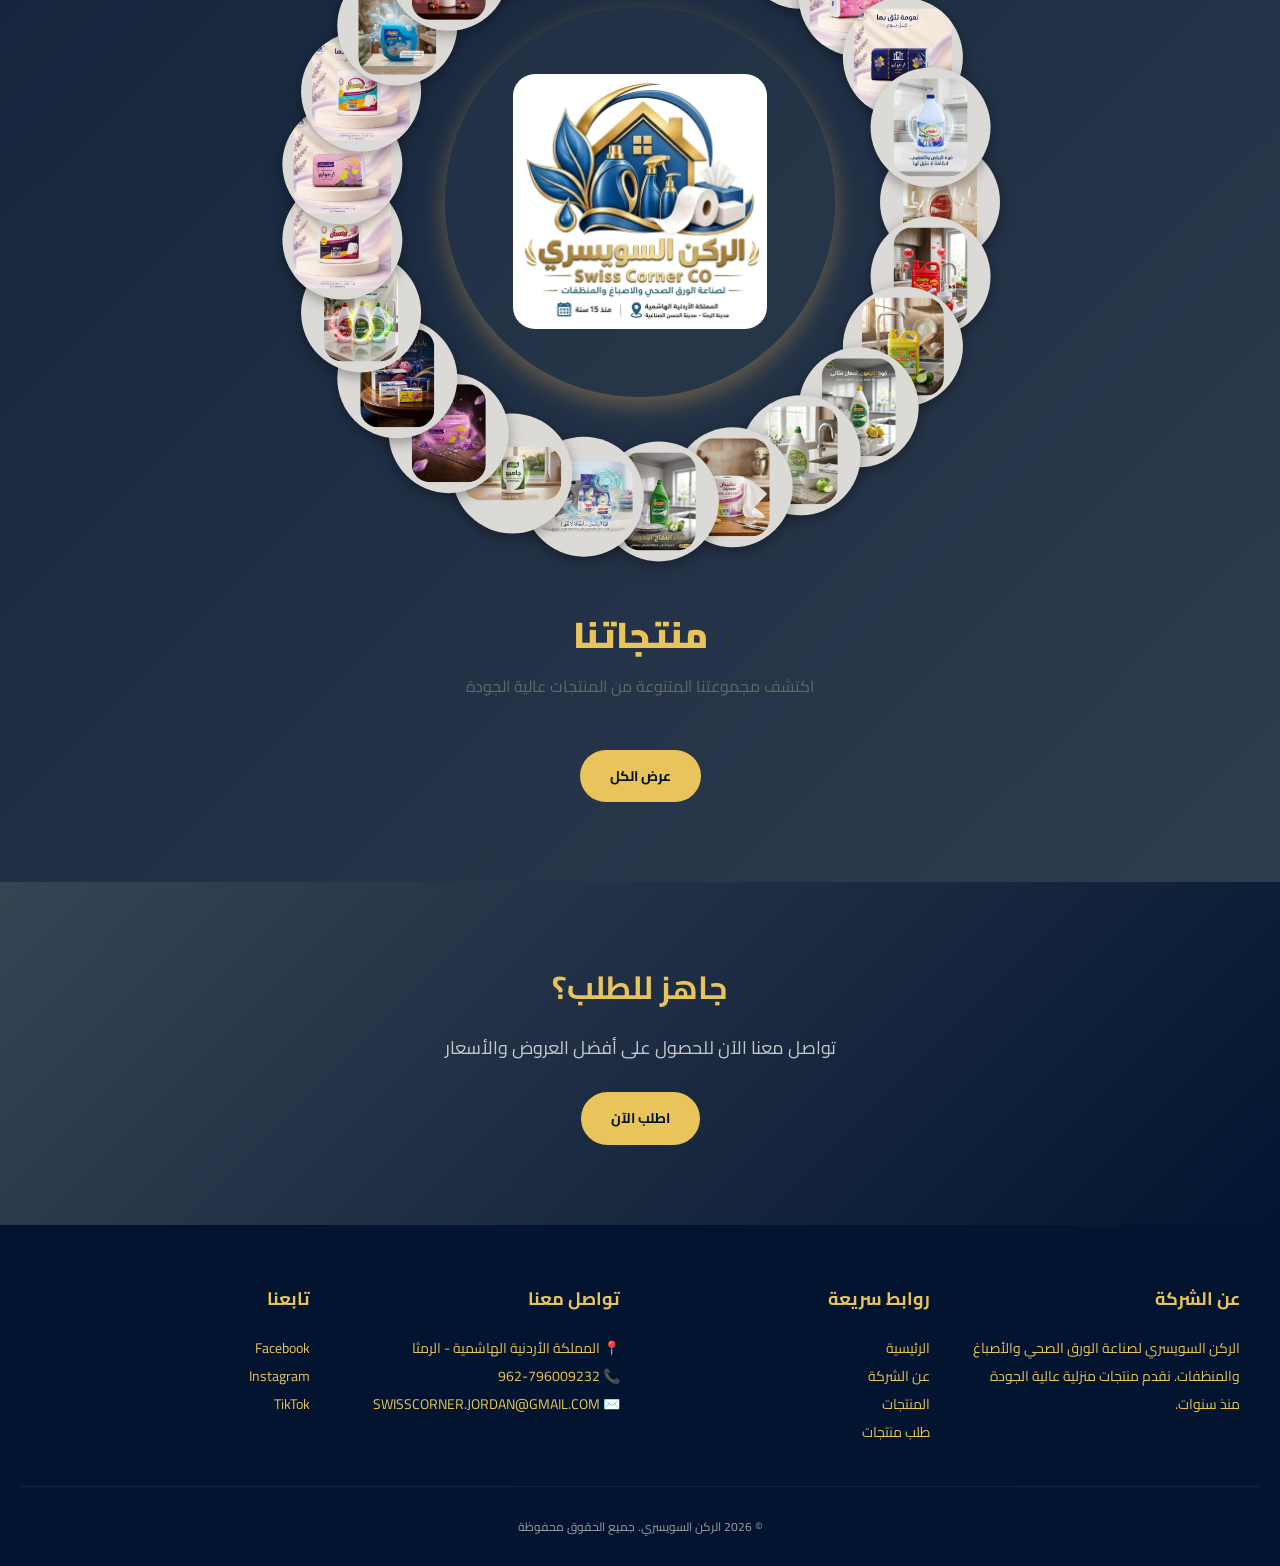
==== commit 34422bb0: "Make WhatsApp floating button gold with 'تحدث معنا' text" ====
--- a/index.html
+++ b/index.html
@@ -179,7 +179,7 @@
     </footer>
 
     <!-- WhatsApp Button -->
-    <a href="https://wa.me/962796009232" class="whatsapp-btn" target="_blank">💬</a>
+    <a href="https://wa.me/962796009232" class="whatsapp-btn" target="_blank">💬 تحدث معنا</a>
 
     <script src="js/main.js"></script>
 </body>
--- a/css/style.css
+++ b/css/style.css
@@ -43,6 +43,10 @@
     direction: ltr;
 }
 
+h1, h2, h3, h4, h5, h6 {
+    color: #E8C45A;
+}
+
 /* Header */
 header {
     background: var(--grad);
@@ -104,7 +108,7 @@
 }
 
 nav a {
-    color: var(--text);
+    color: #E8C45A;
     text-decoration: none;
     font-weight: 600;
     transition: color 0.3s;
@@ -112,7 +116,7 @@
 }
 
 nav a:hover {
-    color: var(--gold);
+    color: #F4D98A;
 }
 
 .lang-switch {
@@ -338,25 +342,25 @@
 }
 
 .btn-primary {
-    background: var(--accent);
-    color: var(--gold-light);
+    background: #E8C45A;
+    color: #021430;
 }
 
 .btn-primary:hover {
-    background: var(--gold-light);
-    color: var(--ink);
+    background: #F4D98A;
+    color: #021430;
     transform: translateY(-3px);
 }
 
 .btn-secondary {
     background: transparent;
-    color: var(--gold-light);
-    border: 2px solid var(--gold);
+    color: #E8C45A;
+    border: 2px solid #E8C45A;
 }
 
 .btn-secondary:hover {
-    background: var(--gold);
-    color: var(--ink);
+    background: #E8C45A;
+    color: #021430;
 }
 
 .hero-image {
@@ -413,7 +417,7 @@
 .section-title h2 {
     font-size: 36px;
     font-weight: 900;
-    color: var(--primary);
+    color: #E8C45A;
     margin-bottom: 10px;
     font-family: 'Cairo', sans-serif;
 }
@@ -453,7 +457,7 @@
 
 .feature-card h3 {
     font-size: 18px;
-    color: var(--primary);
+    color: #B8860B;
     margin-bottom: 10px;
 }
 
@@ -542,7 +546,7 @@
 
 .category-header h2 {
     font-size: 28px;
-    color: var(--primary);
+    color: #E8C45A;
     display: inline-flex;
     align-items: center;
     gap: 10px;
@@ -562,7 +566,7 @@
 
 .product-info h3 {
     font-size: 18px;
-    color: var(--primary);
+    color: #B8860B;
     margin-bottom: 10px;
 }
 
@@ -614,14 +618,14 @@
 }
 
 .footer-col h3 {
-    color: var(--gold);
+    color: #E8C45A;
     font-size: 18px;
     margin-bottom: 20px;
 }
 
 .footer-col p,
 .footer-col a {
-    color: rgba(237,236,234,0.75);
+    color: #E8C45A;
     text-decoration: none;
     font-size: 14px;
     line-height: 2;
@@ -629,7 +633,7 @@
 }
 
 .footer-col a:hover {
-    color: var(--gold);
+    color: #F4D98A;
 }
 
 .footer-bottom {
@@ -645,24 +649,27 @@
     position: fixed;
     bottom: 30px;
     left: 30px;
-    background: #25d366;
-    color: white;
-    width: 60px;
-    height: 60px;
-    border-radius: 50%;
-    display: flex;
-    align-items: center;
-    justify-content: center;
-    font-size: 30px;
+    background: #E8C45A;
+    color: #021430;
+    height: auto;
+    width: auto;
+    padding: 12px 22px;
+    border-radius: 30px;
+    display: flex;
+    align-items: center;
+    gap: 8px;
+    font-size: 16px;
+    font-weight: 700;
     text-decoration: none;
-    box-shadow: 0 5px 20px rgba(37, 211, 102, 0.4);
+    box-shadow: 0 5px 20px rgba(232, 196, 90, 0.4);
     transition: all 0.3s;
     z-index: 1000;
 }
 
 .whatsapp-btn:hover {
-    transform: scale(1.1);
-    box-shadow: 0 8px 30px rgba(37, 211, 102, 0.6);
+    transform: translateY(-3px);
+    background: #F4D98A;
+    box-shadow: 0 8px 30px rgba(232, 196, 90, 0.6);
 }
 
 /* Page Header */
@@ -697,7 +704,7 @@
 
 .about-text h2 {
     font-size: 32px;
-    color: var(--primary);
+    color: #E8C45A;
     margin-bottom: 20px;
 }
 
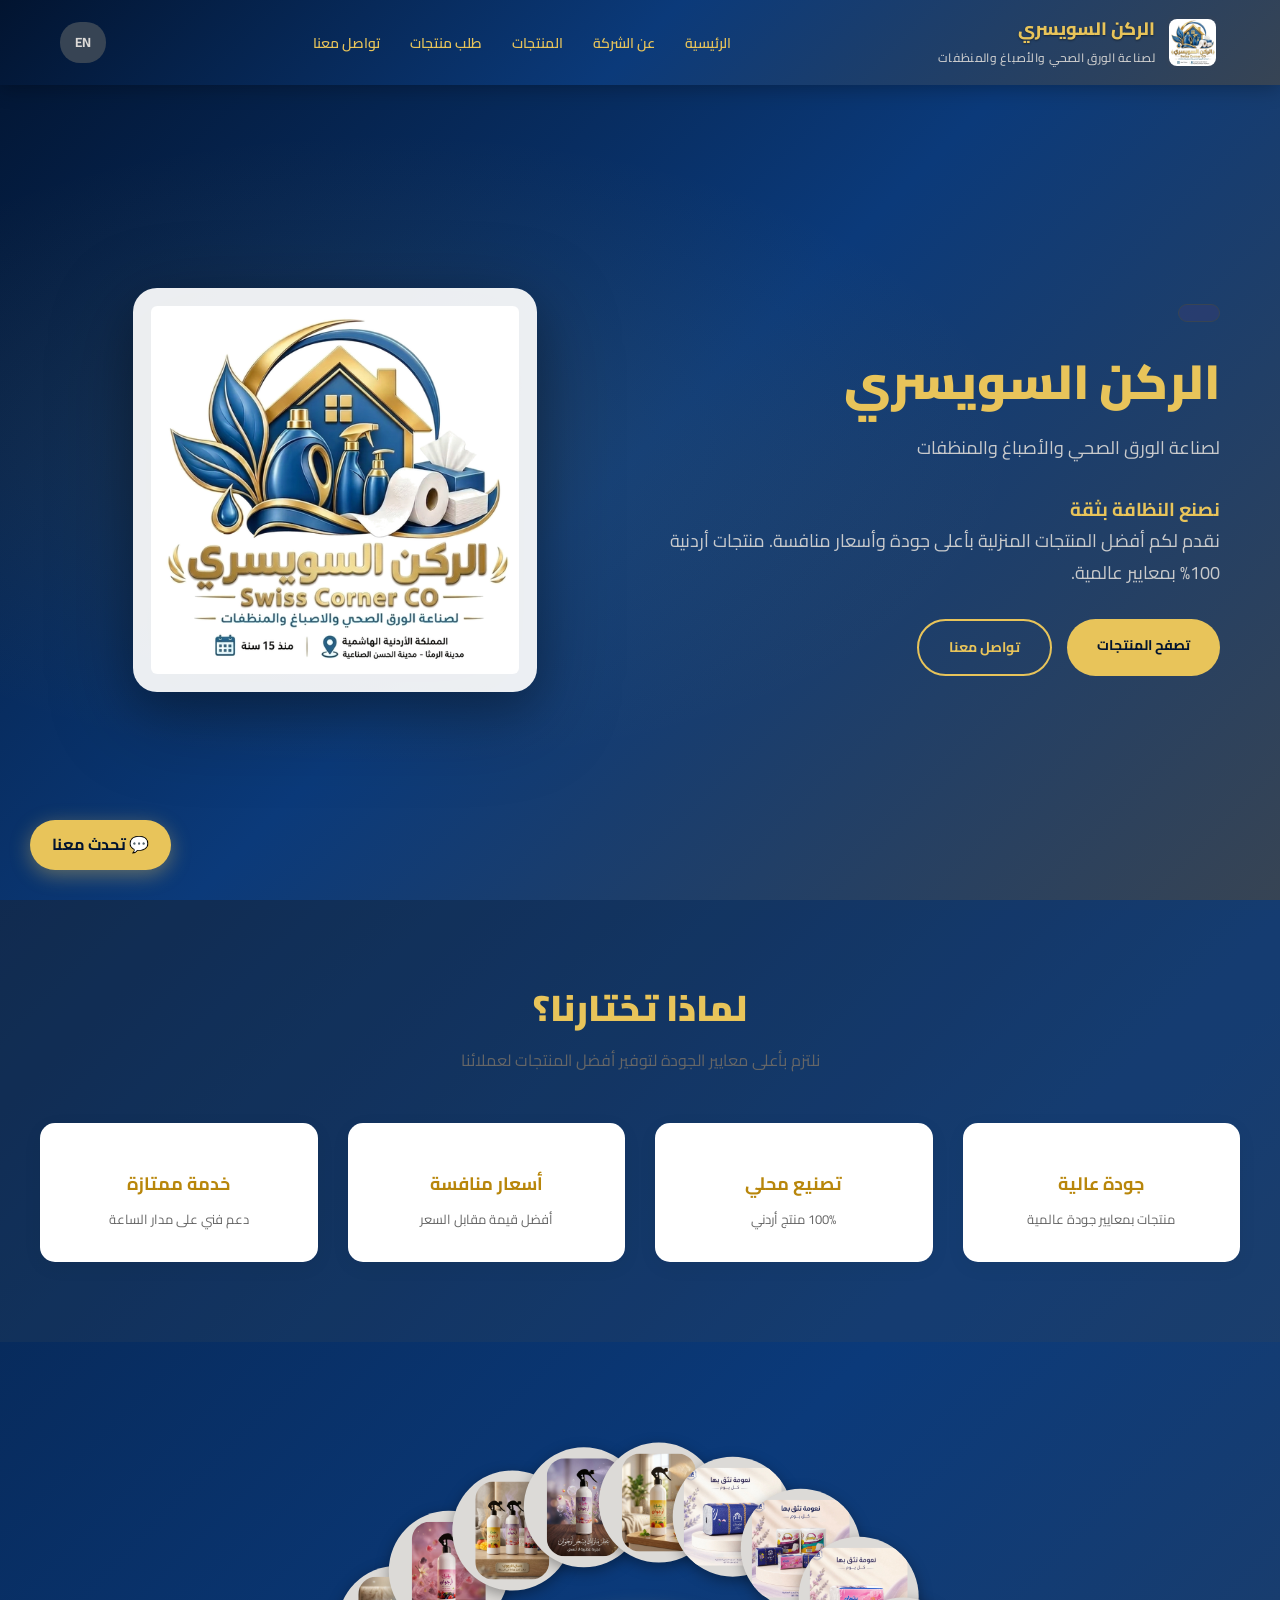
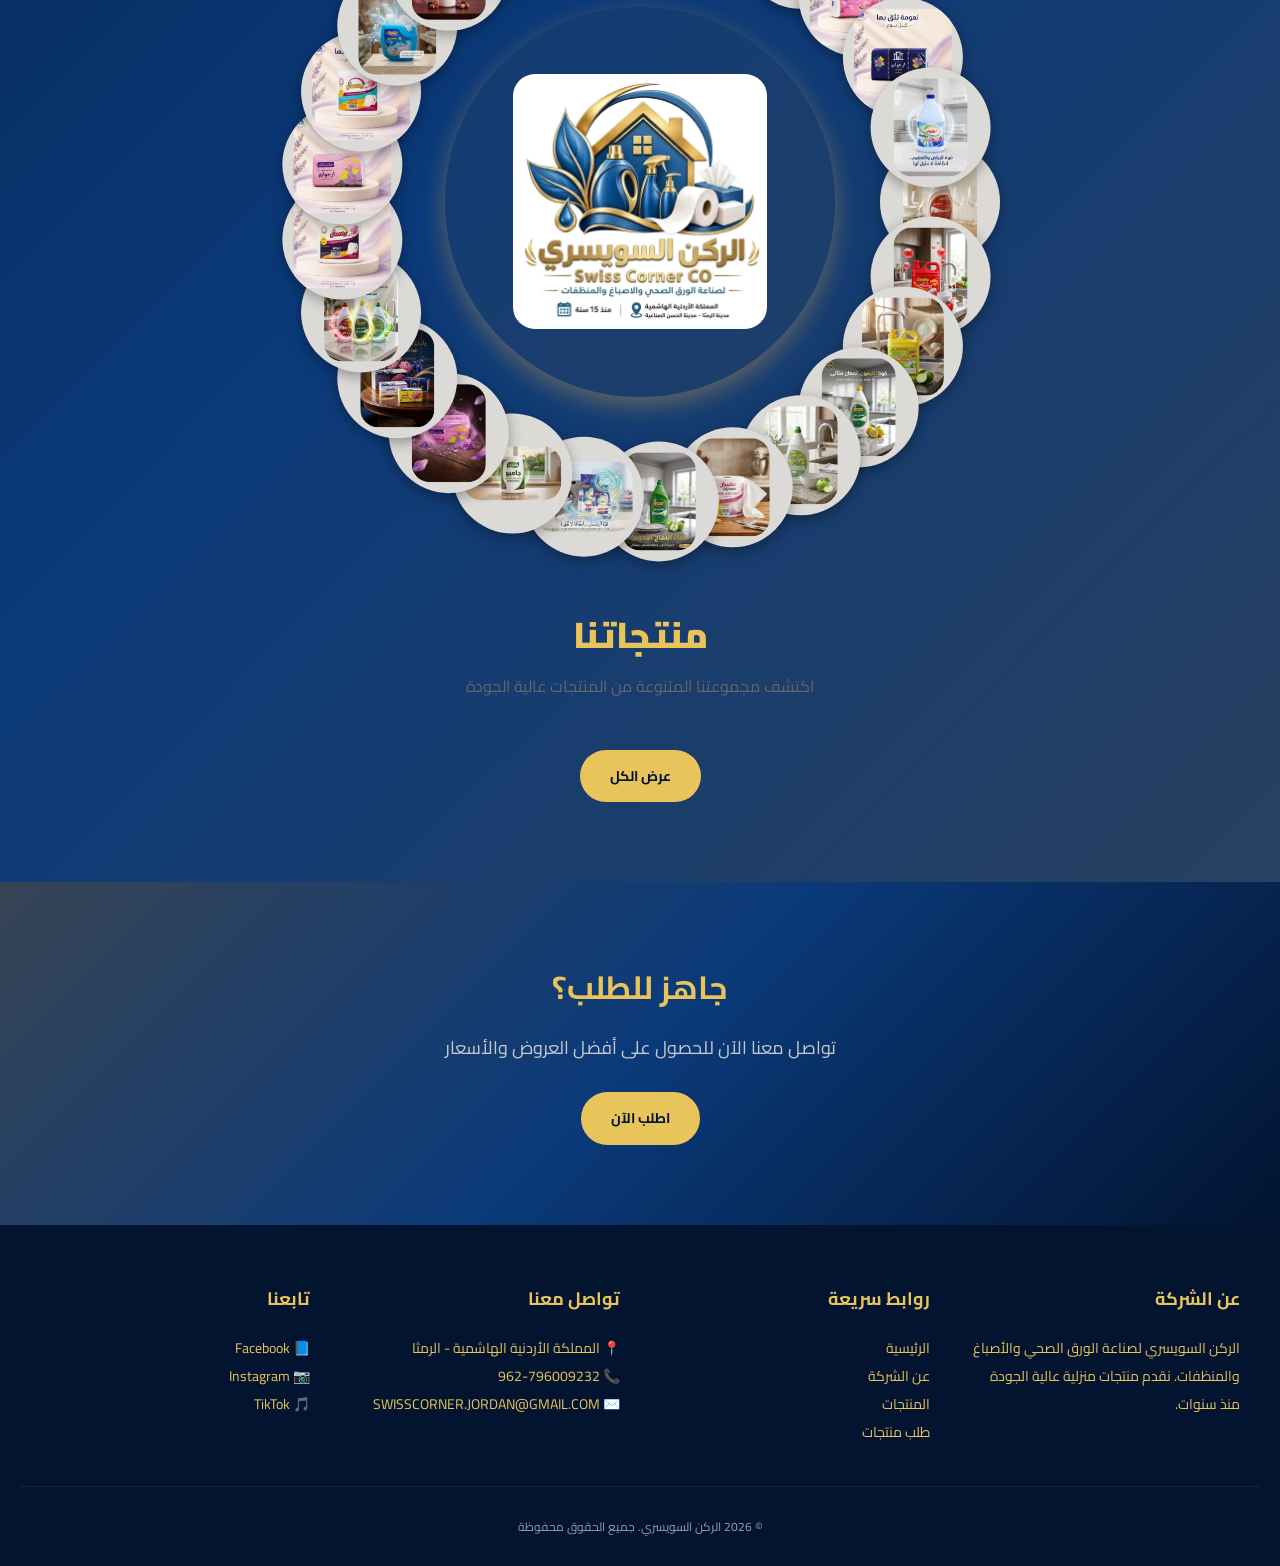
==== commit 6cafca3f: "Add Facebook/Instagram/TikTok icons next to social links" ====
--- a/index.html
+++ b/index.html
@@ -63,6 +63,22 @@
                     <img class="hero-slide" src="images/slide7.png" alt="">
                     <img class="hero-slide" src="images/slide8.png" alt="">
                     <img class="hero-slide" src="images/slide9.png" alt="">
+                    <img class="hero-slide" src="images/slide10.png" alt="">
+                    <img class="hero-slide" src="images/slide11.png" alt="">
+                    <img class="hero-slide" src="images/slide12.png" alt="">
+                    <img class="hero-slide" src="images/slide13.png" alt="">
+                    <img class="hero-slide" src="images/slide14.png" alt="">
+                    <img class="hero-slide" src="images/slide15.png" alt="">
+                    <img class="hero-slide" src="images/slide16.png" alt="">
+                    <img class="hero-slide" src="images/slide17.png" alt="">
+                    <img class="hero-slide" src="images/slide18.png" alt="">
+                    <img class="hero-slide" src="images/slide19.png" alt="">
+                    <img class="hero-slide" src="images/slide20.png" alt="">
+                    <img class="hero-slide" src="images/slide21.png" alt="">
+                    <img class="hero-slide" src="images/slide22.png" alt="">
+                    <img class="hero-slide" src="images/slide23.png" alt="">
+                    <img class="hero-slide" src="images/slide24.png" alt="">
+                    <img class="hero-slide" src="images/slide25.png" alt="">
                 </div>
             </div>
         </div>
@@ -168,9 +184,9 @@
             </div>
             <div class="footer-col">
                 <h3>تابعنا</h3>
-                <a href="https://www.facebook.com/profile.php?id=61593704157721">Facebook</a>
-                <a href="https://www.instagram.com/swisscorner.jordan/">Instagram</a>
-                <a href="https://www.tiktok.com/@wadi1975wadi">TikTok</a>
+                <a href="https://www.facebook.com/profile.php?id=61593704157721">📘 Facebook</a>
+                <a href="https://www.instagram.com/swisscorner.jordan/">📷 Instagram</a>
+                <a href="https://www.tiktok.com/@wadi1975wadi">🎵 TikTok</a>
             </div>
         </div>
         <div class="footer-bottom">
--- a/css/style.css
+++ b/css/style.css
@@ -20,8 +20,8 @@
     --white: #ffffff;
     --gray: rgba(55,68,84,0.22);
     --text: #DCDAD7;
-    --grad: linear-gradient(135deg, #021430 0%, #374454 100%);
-    --grad-soft: linear-gradient(135deg, #374454 0%, #021430 100%);
+    --grad: linear-gradient(135deg, #021430 0%, #0B3A7A 50%, #374454 100%);
+    --grad-soft: linear-gradient(135deg, #374454 0%, #0B3A7A 50%, #021430 100%);
     --panel: rgba(55,68,84,0.18);
     --ink: #021430;
 }
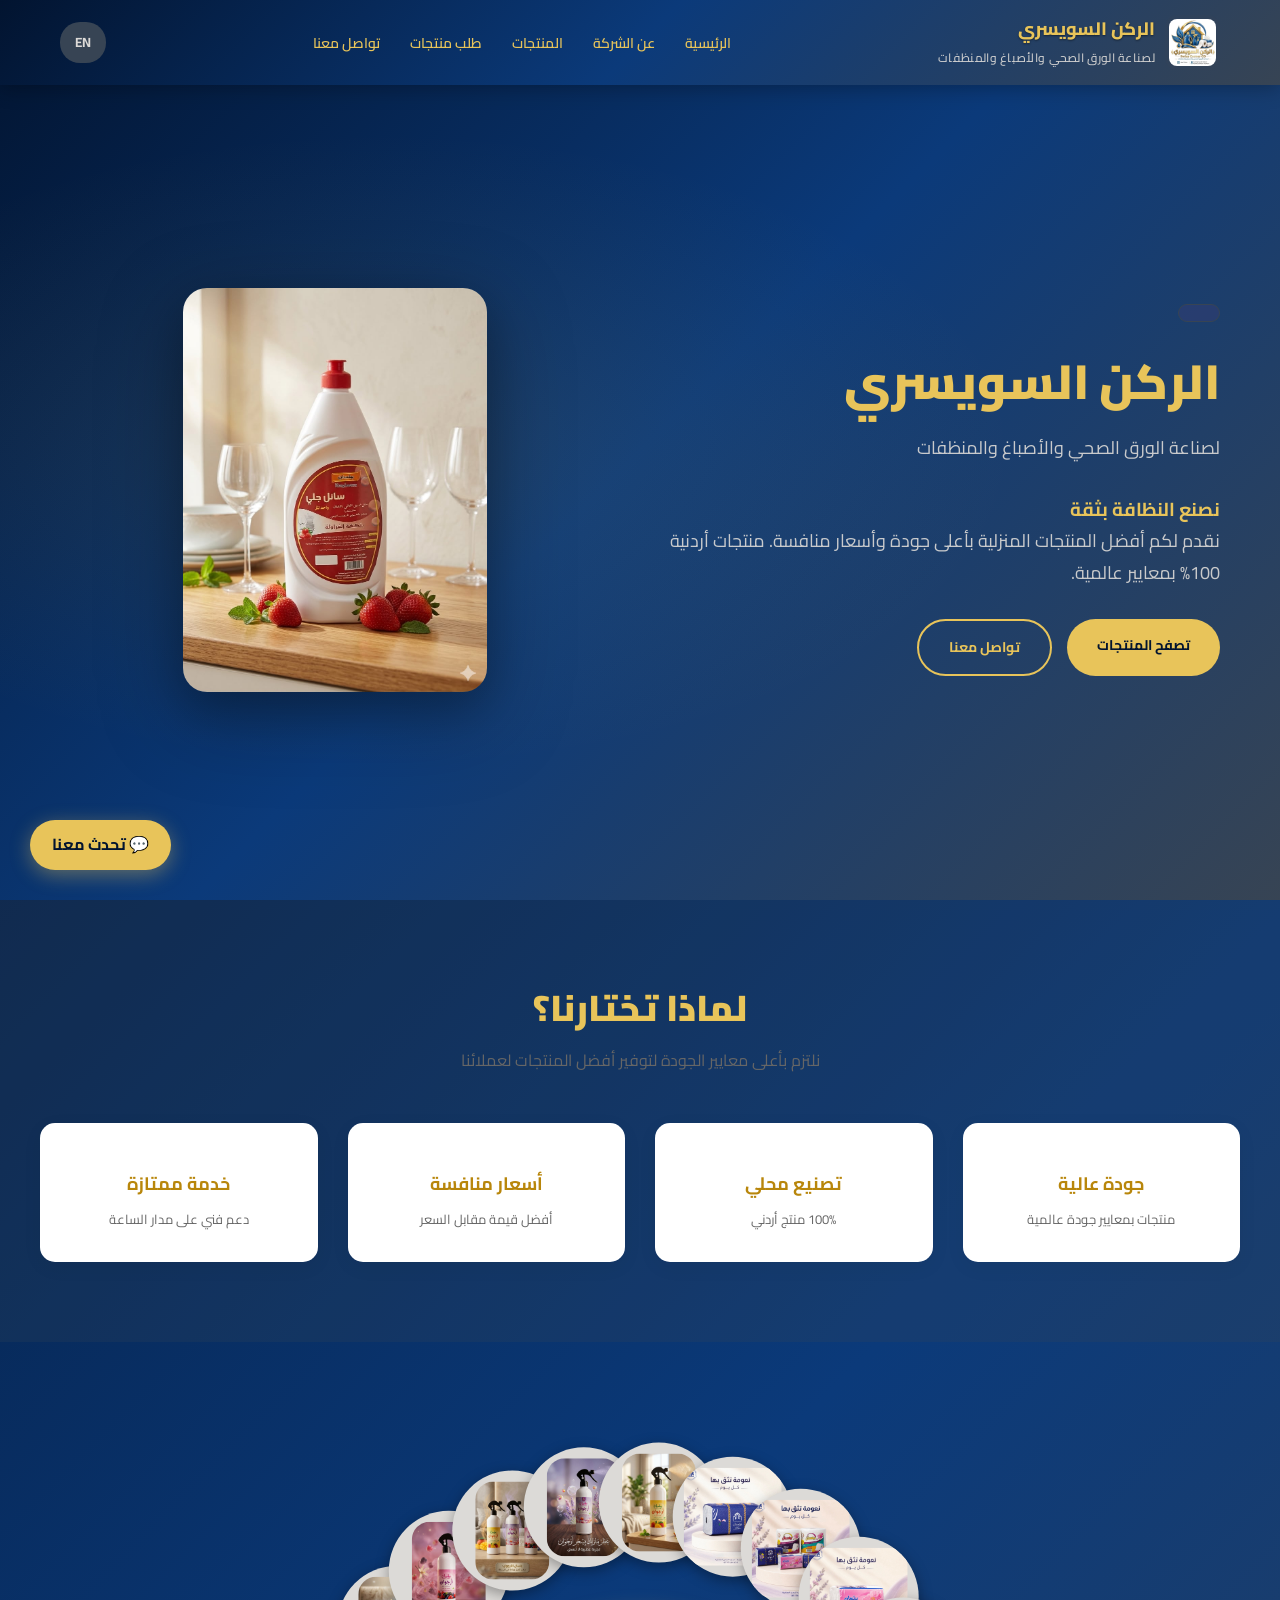
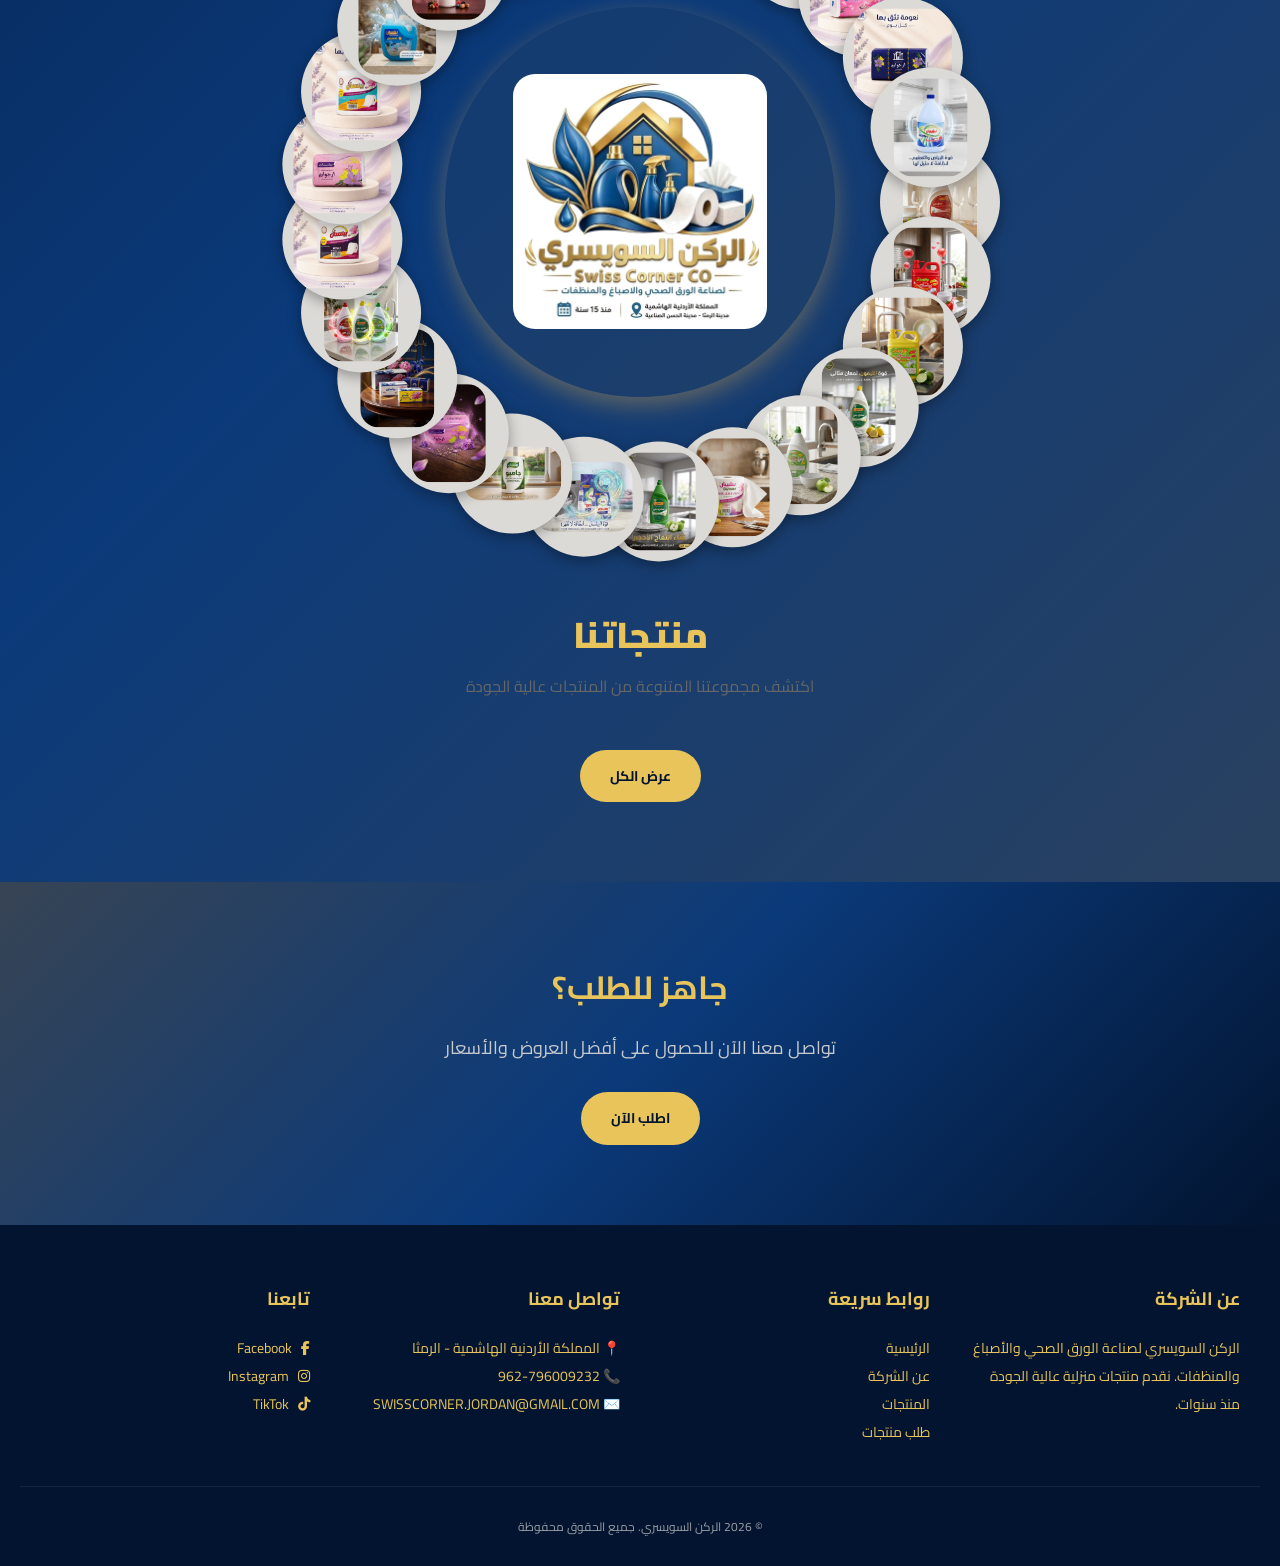
==== commit 9fea5e63: "Replace emoji icons with Font Awesome brand icons (Facebook/Instagram/TikTok)" ====
--- a/index.html
+++ b/index.html
@@ -184,9 +184,9 @@
             </div>
             <div class="footer-col">
                 <h3>تابعنا</h3>
-                <a href="https://www.facebook.com/profile.php?id=61593704157721">📘 Facebook</a>
-                <a href="https://www.instagram.com/swisscorner.jordan/">📷 Instagram</a>
-                <a href="https://www.tiktok.com/@wadi1975wadi">🎵 TikTok</a>
+                <a href="https://www.facebook.com/profile.php?id=61593704157721"><i class="fab fa-facebook-f"></i> Facebook</a>
+                <a href="https://www.instagram.com/swisscorner.jordan/"><i class="fab fa-instagram"></i> Instagram</a>
+                <a href="https://www.tiktok.com/@wadi1975wadi"><i class="fab fa-tiktok"></i> TikTok</a>
             </div>
         </div>
         <div class="footer-bottom">
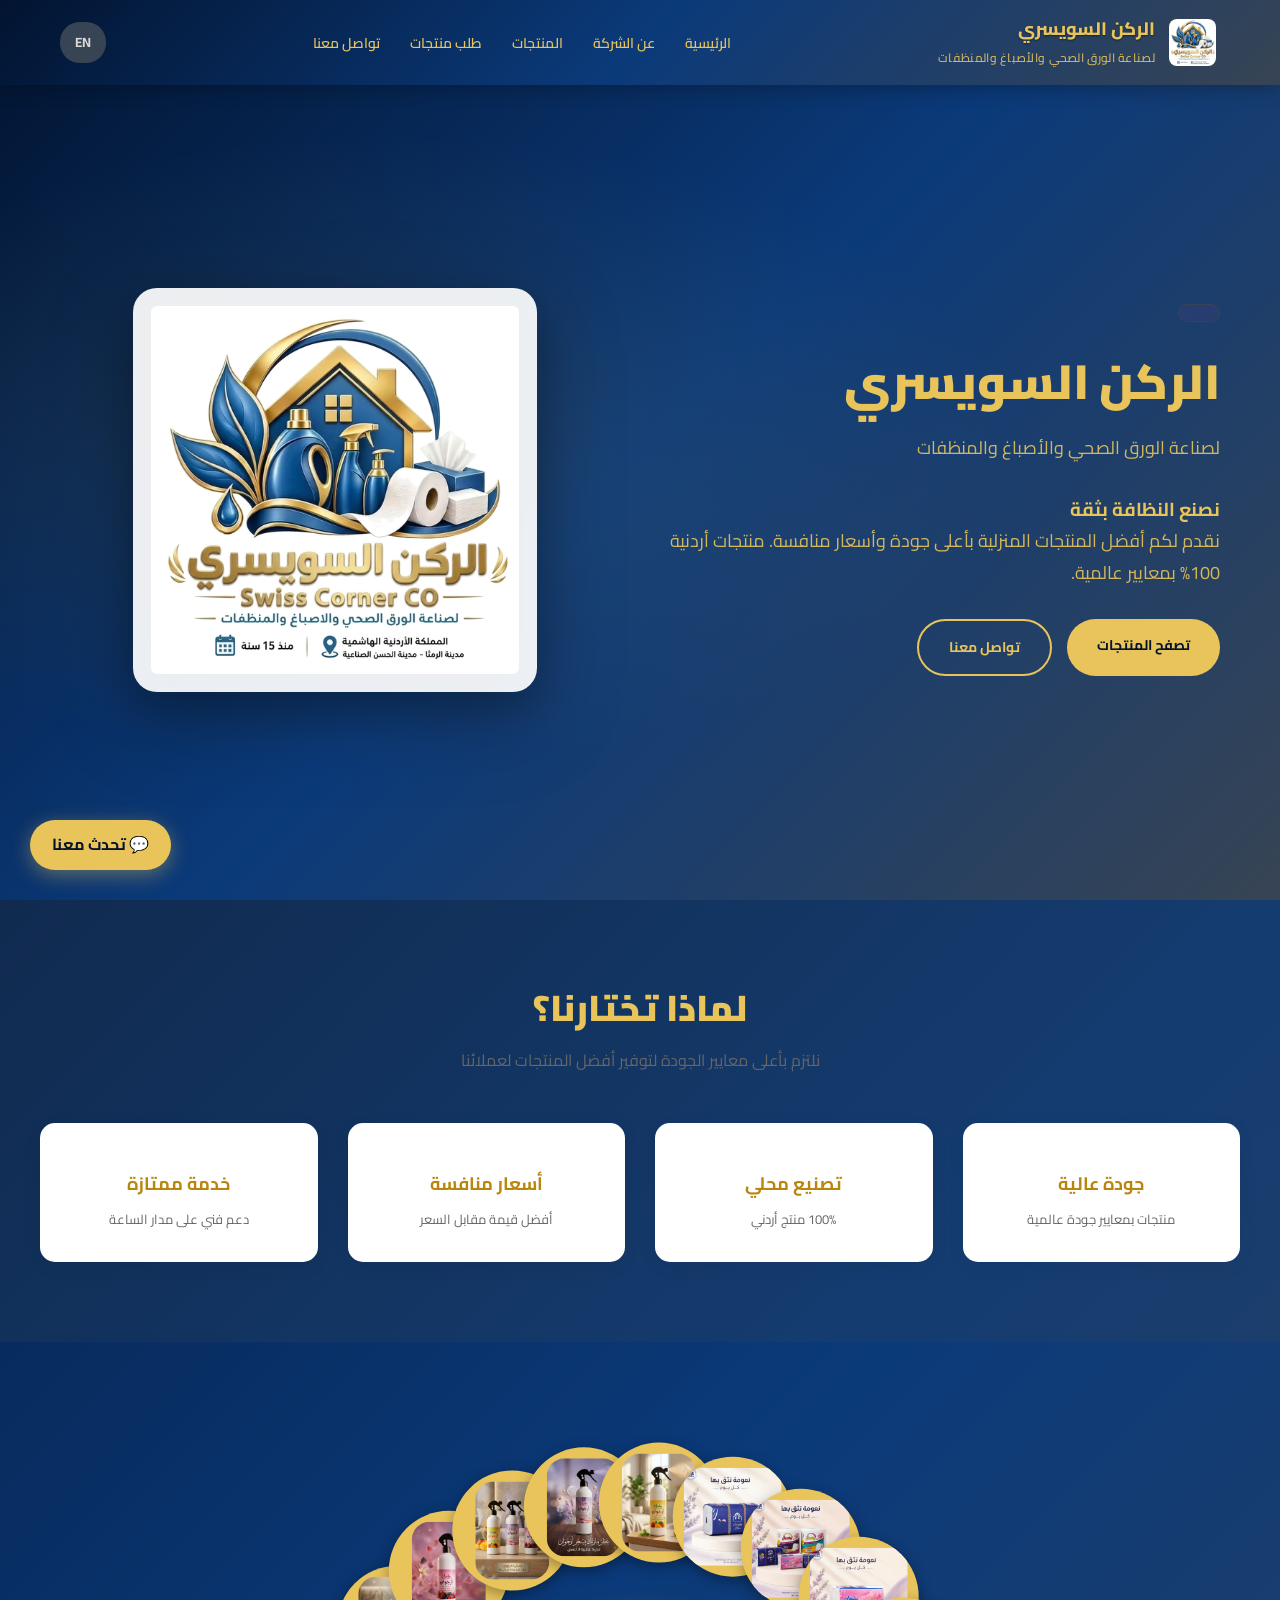
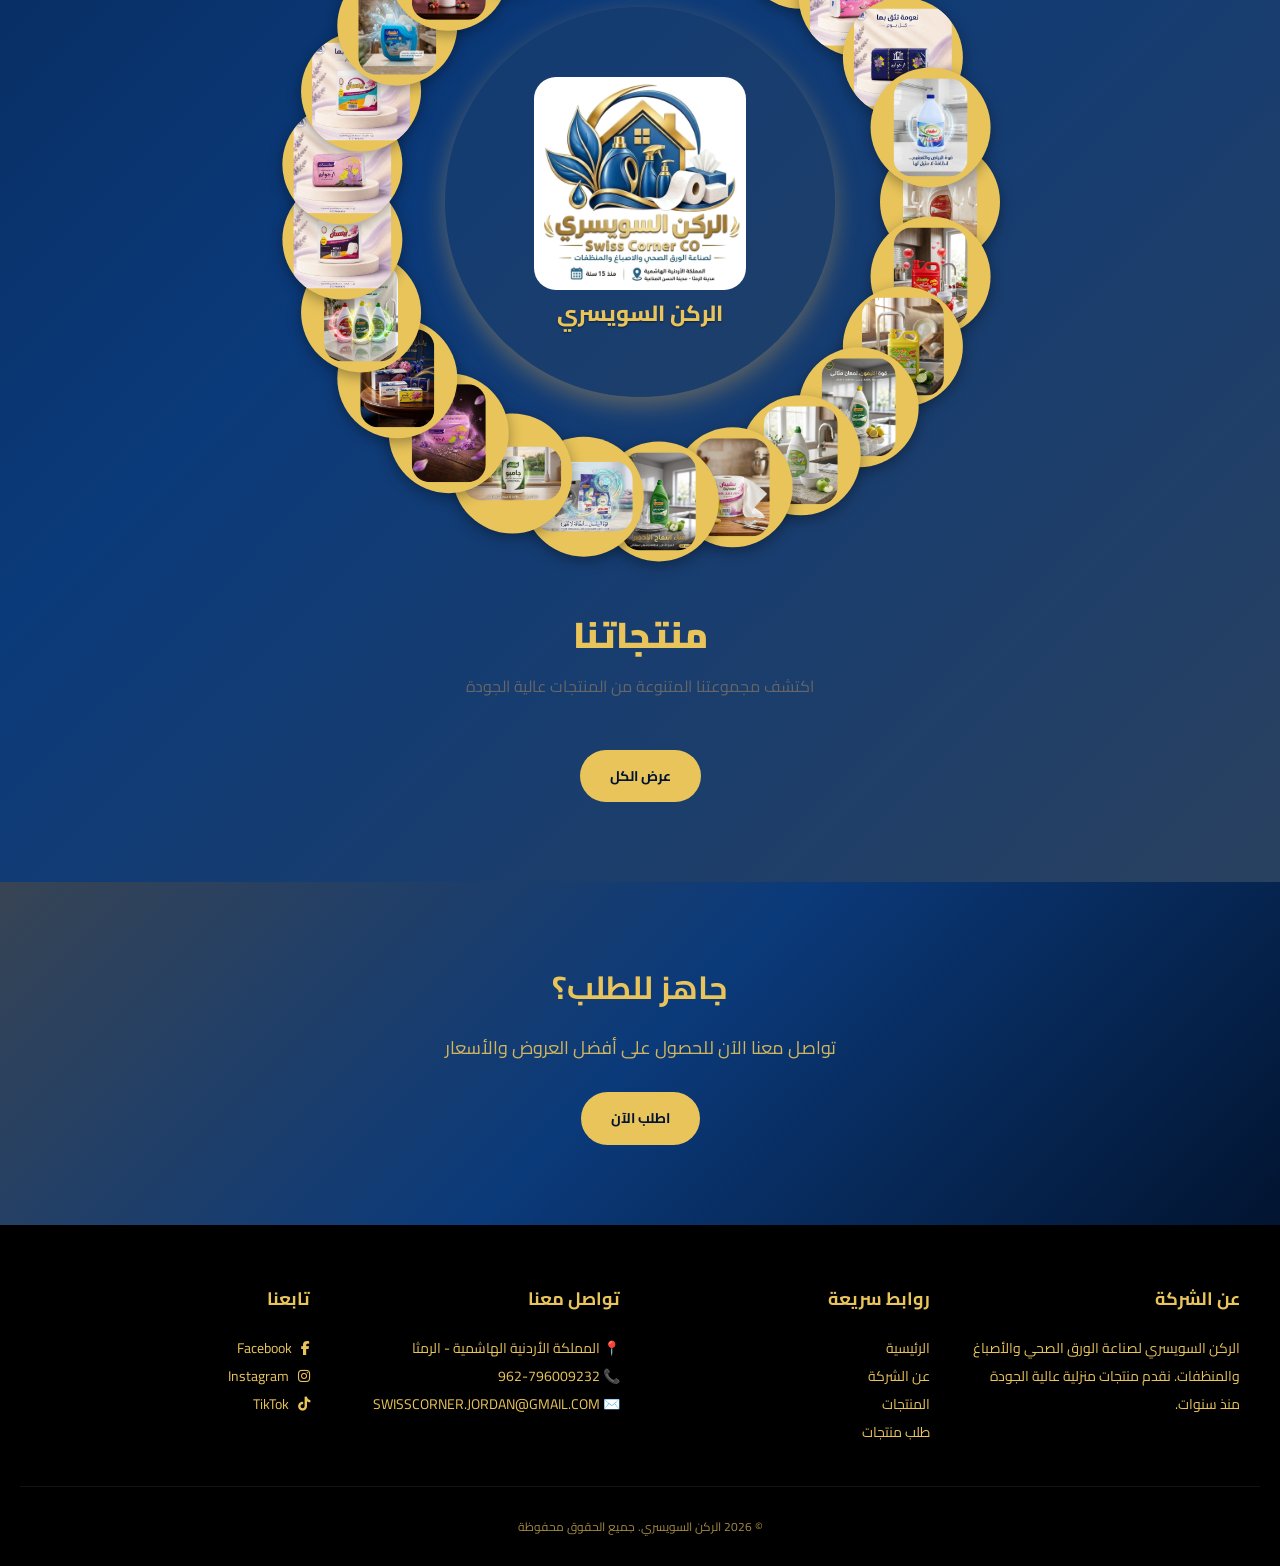
==== commit e7fada9e: "Restore gold 'الركن السويسري' caption under orbit-center logo (revert earlier removal)" ====
--- a/index.html
+++ b/index.html
@@ -117,7 +117,7 @@
     <!-- Products Section -->
     <section class="products">
         <div class="orbit" id="orbit">
-            <div class="orbit-center"><img src="images/logo.png" alt="الركن السويسري"></div>
+            <div class="orbit-center"><img src="images/logo.png" alt="الركن السويسري"><span class="orbit-center-text">الركن السويسري</span></div>
             <div class="orbit-ring">
                 <div class="orbit-item" style="--a:0deg"><div class="orbit-img"><img src="images/orbit1.png" alt="الركن السويسري"></div></div>
                 <div class="orbit-item" style="--a:14.4deg"><div class="orbit-img"><img src="images/orbit2.png" alt="الركن السويسري"></div></div>
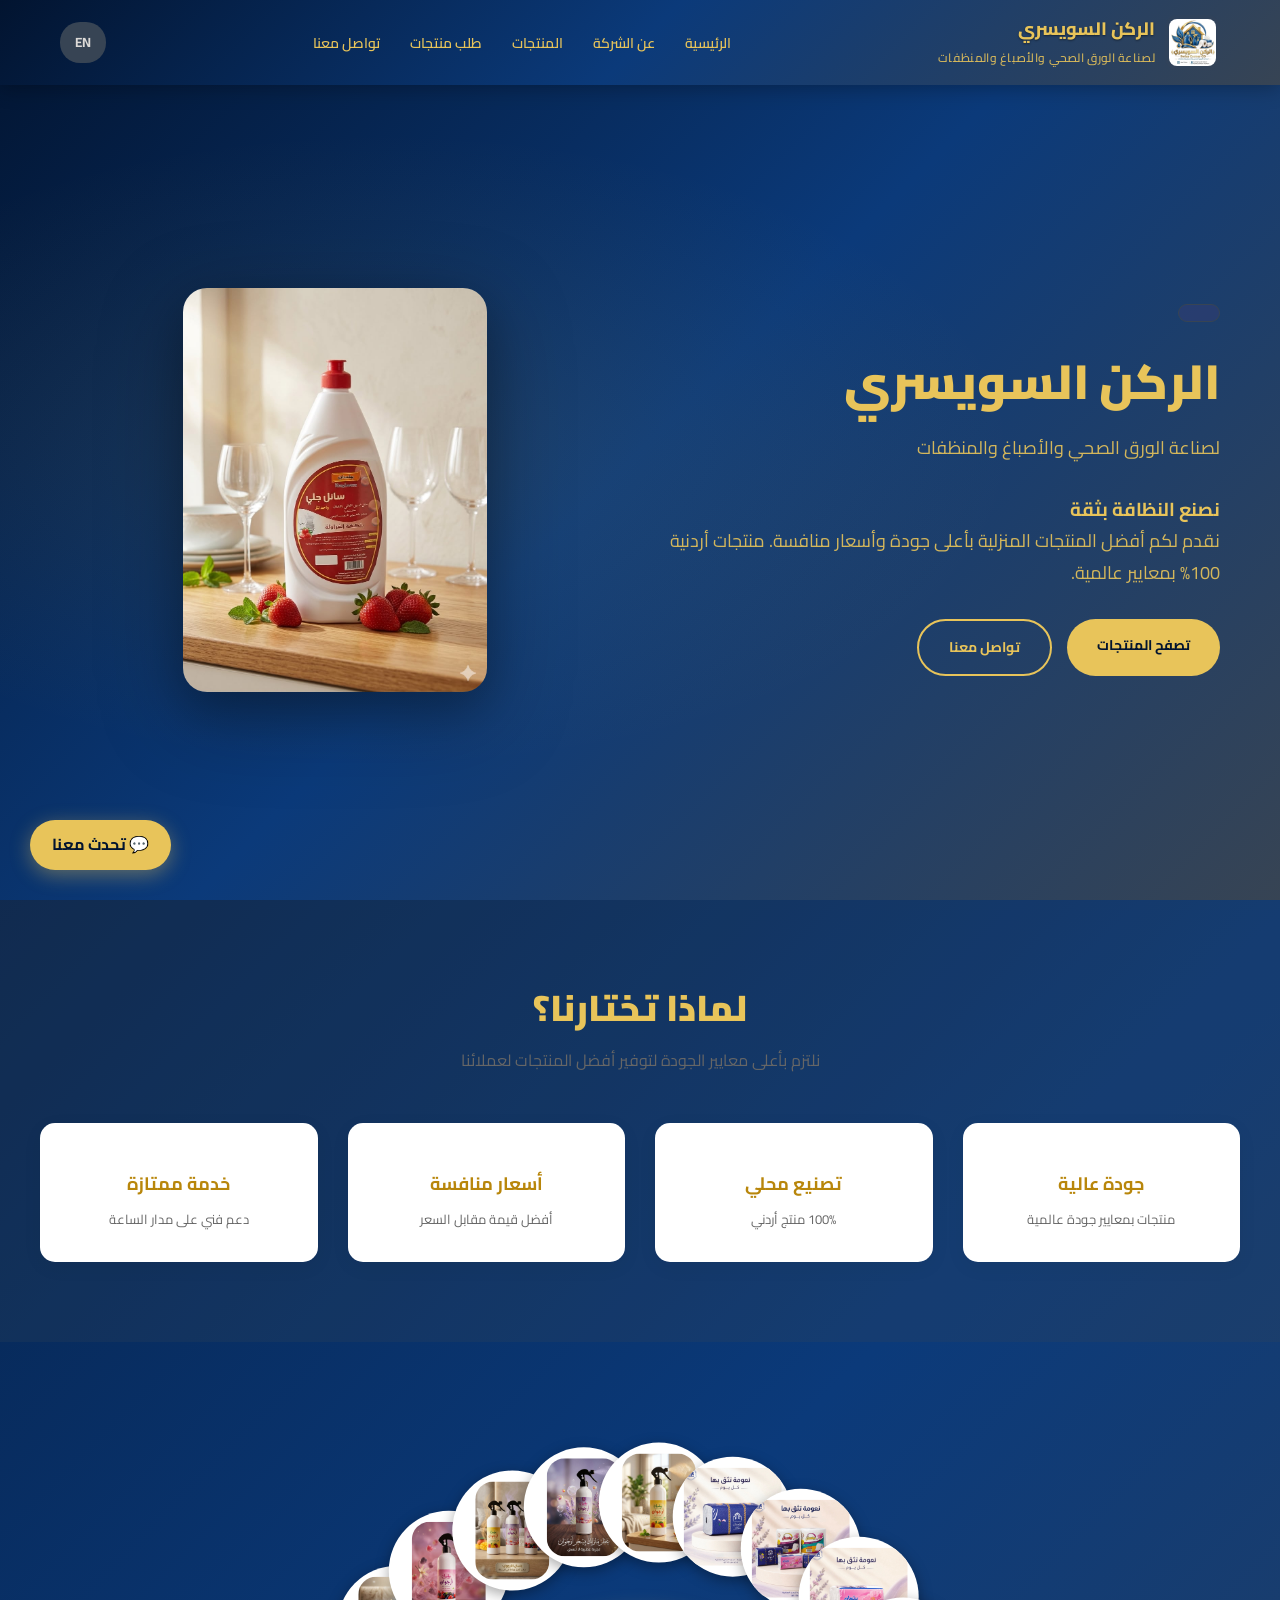
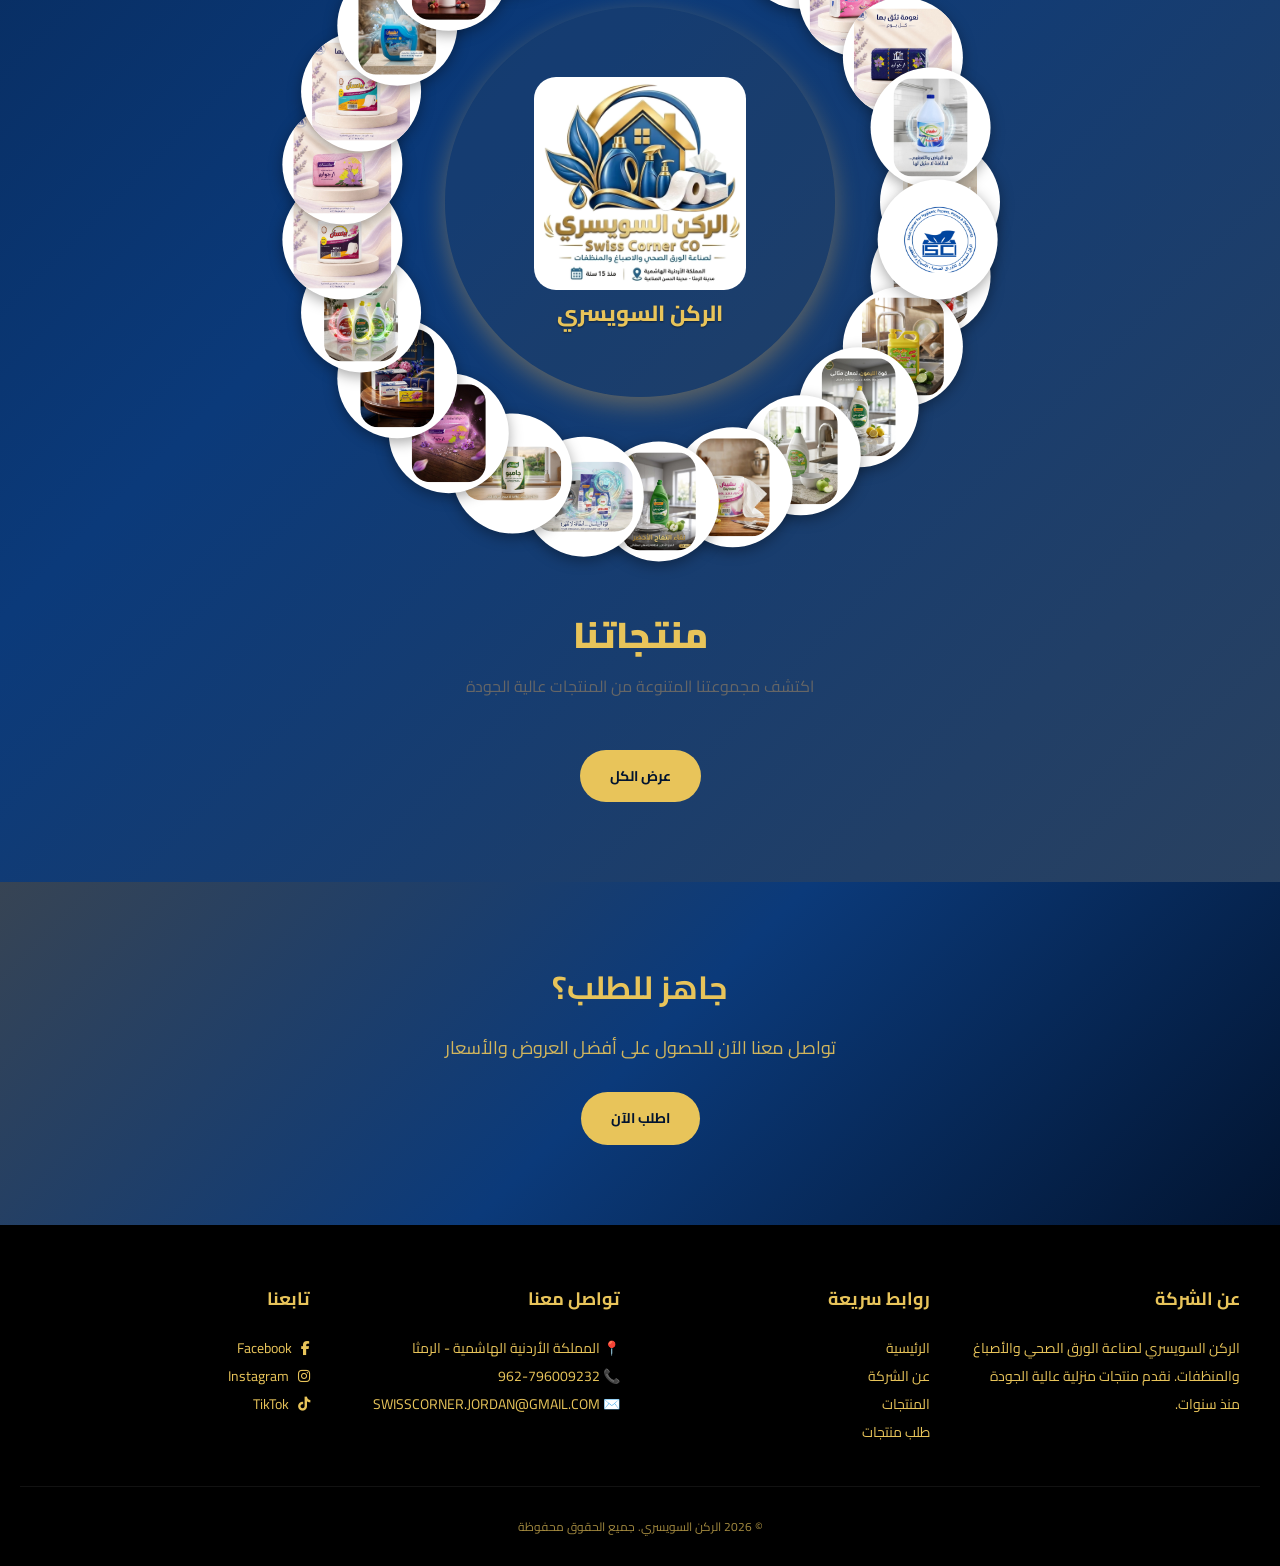
==== commit e9fa8026: "Add tissue logo to rotating orbit display" ====
--- a/index.html
+++ b/index.html
@@ -144,6 +144,7 @@
                 <div class="orbit-item" style="--a:316.8deg"><div class="orbit-img"><img src="images/orbit23.png" alt="الركن السويسري"></div></div>
                 <div class="orbit-item" style="--a:331.2deg"><div class="orbit-img"><img src="images/orbit24.png" alt="الركن السويسري"></div></div>
                 <div class="orbit-item" style="--a:345.6deg"><div class="orbit-img"><img src="images/orbit25.png" alt="الركن السويسري"></div></div>
+                <div class="orbit-item" style="--a:7.2deg"><div class="orbit-img"><img src="images/orbit-logo.png" alt="شعار الركن السويسري"></div></div>
             </div>
         </div>
         <div class="section-title">
